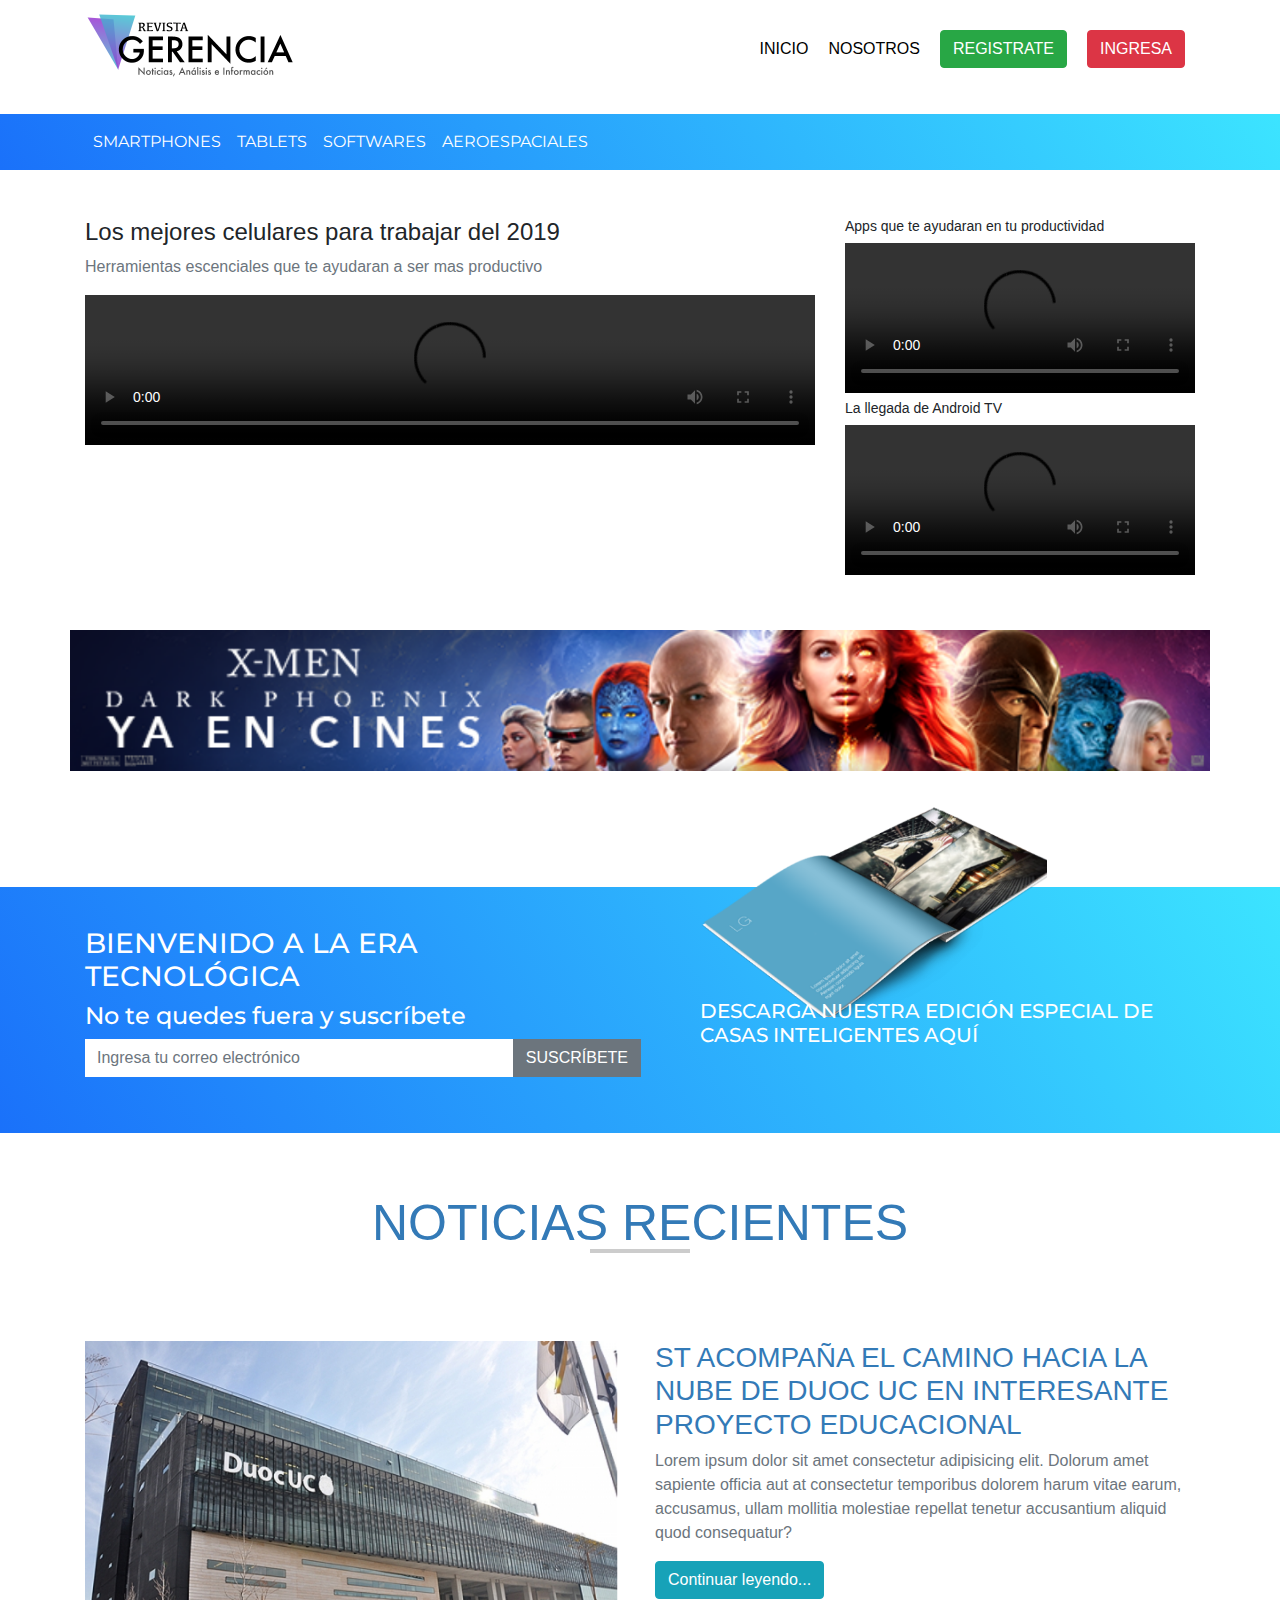
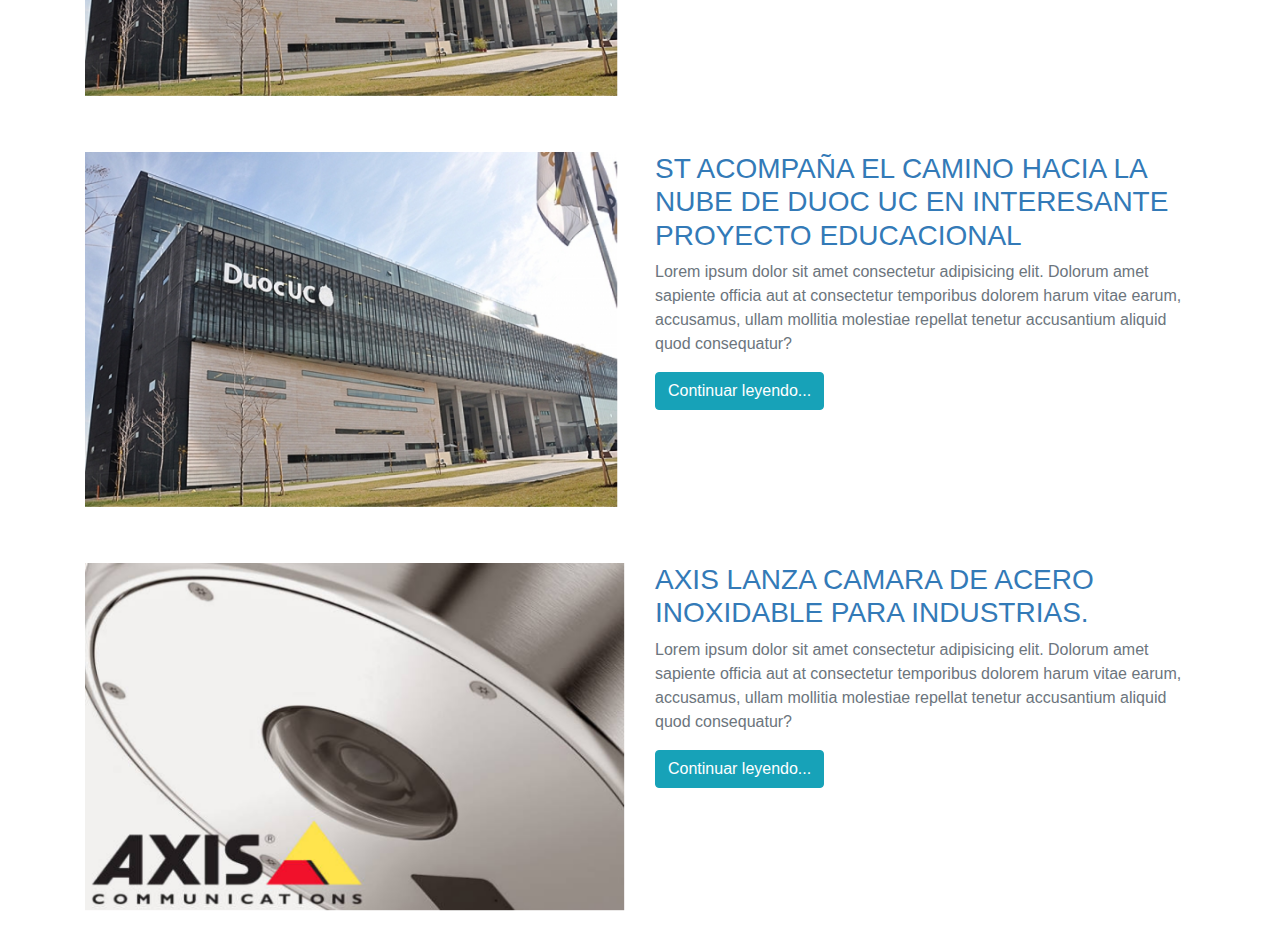
==== index.html @ 20f2fb22 "articulos añadidos" ====
<!DOCTYPE html>
<html lang="es">

<head>
    <meta charset="UTF-8">
    <meta name="viewport" content="width=device-width, initial-scale=1, shrink-to-fit=no">
    <link rel="stylesheet" href="https://stackpath.bootstrapcdn.com/bootstrap/4.4.1/css/bootstrap.min.css">
    <link rel="stylesheet" href="https://cdnjs.cloudflare.com/ajax/libs/font-awesome/4.7.0/css/font-awesome.min.css">
    <link rel="stylesheet" href="css/style.css">
    <meta http-equiv="X-UA-Compatible" content="ie=edge">
    <title>Revista Gerencia</title>
</head>

<body>

    <header>
        <!-- TOP MENU -->
        <div class="top-head">
            <div class="container">
                <div class="row">
                    <div class="col-md-6">
                        <div class="logo">
                            <img src="img/logo.png" alt="logo">
                        </div>
                    </div>
                    <div class="col-md-6">
                        <ul class="top-head-menu">
                            <li><a href="#">INICIO</a></li>
                            <li><a href="#">NOSOTROS</a></li>
                            <li><a href="#" class="btn btn-success text-white">REGISTRATE</a></li>
                            <li><a href="#" class="btn btn-danger text-white">INGRESA</a></li>
                        </ul>
                    </div>
                </div>
            </div>
        </div>
        <nav class="navbar navbar-expand-lg">
            <div class="container">
                <button class="navbar-toggler" type="button" data-toggle="collapse" data-target="#navbarNav"
                    aria-controls="navbarNav" aria-expanded="false" aria-label="Toggle navigation">
                    <i class="fa fa-bars"></i>
                </button>
                <div class="collapse navbar-collapse" id="navbarNav">
                    <ul class="navbar-nav">
                        <li class="nav-item active">
                            <a class="nav-link" href="#">SMARTPHONES <span class="sr-only">(current)</span></a>
                        </li>
                        <li class="nav-item">
                            <a class="nav-link" href="#">TABLETS</a>
                        </li>
                        <li class="nav-item">
                            <a class="nav-link" href="#">SOFTWARES</a>
                        </li>
                        <li class="nav-item">
                            <a class="nav-link" href="#">AEROESPACIALES</a>
                        </li>
                    </ul>
                </div>
            </div>
        </nav>
    </header>

    <main>
        <section class="videos">
            <!-- Videos -->
            <div class="container">
                <!-- contenedor-->
                <div class="row mt-5">
                    <!-- row -->
                    <div class="col-md-8">
                        <h4>Los mejores celulares para trabajar del 2019</h4>
                        <p>Herramientas escenciales que te ayudaran a ser mas productivo</p>
                        <div class="video-principal">
                            <video src="video/gama-media.mp4" controls></video>

                        </div>
                    </div>

                    <div class="col-md-4">
                        <div class="video1">
                            <h4>Apps que te ayudaran en tu productividad</h4>
                            <video src="video/mejores-app.mp4" controls></video>

                        </div>
                        <div class="video2">
                            <h4>La llegada de Android TV</h4>
                            <video src="video/androidtv.mp4" controls></video>

                        </div>
                    </div>

                    <div class="row mt-5">
                        <div class="col-md-12">
                            <div class="banner_01">
                                <figure>
                                    <img src="img/banner.png" alt="banner" class="img-fluid">
                                </figure>
                            </div>
                        </div>
                    </div>
                </div><!-- row -->
            </div><!-- contenedor-->
            <!-- Videos -->
        </section>

        <!-- newslatter-->
        <section class="newsletter">
            <div class="container">
                <div class="row no-gutters">
                    <div class="col-md-6">
                        <h3>BIENVENIDO A LA ERA TECNOLÓGICA </h3>
                        <h4>No te quedes fuera y suscríbete</h4>
                        <div class="input-group mb-3">

                            <input type="text" class="form-control" placeholder="Ingresa tu correo electrónico"
                                aria-label="" aria-describedby="basic-addon1">
                            <div class="input-group-prepend">
                                <button class="btn btn-secondary" type="button">SUSCRÍBETE</button>
                            </div>
                        </div>
                    </div>
                    <div class="col-md-6">
                        <div class="revista">
                            <figure>
                                <img src="img/revista.png" alt="descarga tu revista" class="img-fluid">
                            </figure>

                        </div>
                        <h4 class="descarga">DESCARGA NUESTRA EDICIÓN ESPECIAL DE CASAS INTELIGENTES AQUÍ</h4>

                    </div>
                </div>
            </div>
        </section>
        <!-- newslatter-->

        <!-- NOTICIAS RECIENTES -->
        <section class="noticias-recientes">
            <h2 class="text-center">NOTICIAS RECIENTES</h2>
            <!--ARTICULO 1-->
            <article class="articulos">
                <div class="container">
                    <div class="row">
                        <div class="col-md-6">
                            <figure>
                                <img src="img/duoc.png" alt="duoc uc" class="img-fluid">
                            </figure>
                        </div>
                        <div class="col-md-6">
                            <h3 class="titulo-post"><a href="#">ST ACOMPAÑA EL CAMINO HACIA LA NUBE DE DUOC UC EN
                                    INTERESANTE PROYECTO
                                    EDUCACIONAL</a></h3>
                            <p>Lorem ipsum dolor sit amet consectetur adipisicing elit. Dolorum amet sapiente officia
                                aut at consectetur temporibus dolorem harum vitae earum, accusamus,
                                ullam mollitia molestiae repellat tenetur accusantium aliquid quod consequatur?</p>
                            <p><a href="#" class="btn btn-info">Continuar leyendo...</a></p>
                        </div>
                    </div>
                </div>
            </article>
            <!-- FIN ARTICULO 1-->

            <!--ARTICULO 2-->
            <article class="articulos">
                <div class="container">
                    <div class="row">
                        <div class="col-md-6">
                            <figure>
                                <img src="img/duoc.png" alt="duoc uc" class="img-fluid">
                            </figure>
                        </div>
                        <div class="col-md-6">
                            <h3 class="titulo-post"><a href="#">ST ACOMPAÑA EL CAMINO HACIA LA NUBE DE DUOC UC EN
                                    INTERESANTE PROYECTO
                                    EDUCACIONAL</a></h3>
                            <p>Lorem ipsum dolor sit amet consectetur adipisicing elit. Dolorum amet sapiente officia
                                aut at consectetur temporibus dolorem harum vitae earum, accusamus,
                                ullam mollitia molestiae repellat tenetur accusantium aliquid quod consequatur?</p>
                            <p><a href="#" class="btn btn-info">Continuar leyendo...</a></p>
                        </div>
                    </div>
                </div>
            </article>
            <!-- FIN ARTICULO 2-->


            <!--ARTICULO 3-->
            <article class="articulos">
                <div class="container">
                    <div class="row">
                        <div class="col-md-6">
                            <figure>
                                <img src="img/axis.png" alt="axis" class="img-fluid">
                            </figure>
                        </div>
                        <div class="col-md-6">
                            <h3 class="titulo-post"><a href="#">AXIS LANZA CAMARA DE ACERO INOXIDABLE PARA INDUSTRIAS.</a></h3>
                            <p>Lorem ipsum dolor sit amet consectetur adipisicing elit. Dolorum amet sapiente officia
                                aut at consectetur temporibus dolorem harum vitae earum, accusamus,
                                ullam mollitia molestiae repellat tenetur accusantium aliquid quod consequatur?</p>
                            <p><a href="#" class="btn btn-info">Continuar leyendo...</a></p>
                        </div>
                    </div>
                </div>
            </article>
            <!-- FIN ARTICULO 3-->

        </section>
    </main>

    <!-- Optional JavaScript -->
    <!-- jQuery first, then Popper.js, then Bootstrap JS -->
    <script src="https://code.jquery.com/jquery-3.4.1.slim.min.js"
        integrity="sha384-J6qa4849blE2+poT4WnyKhv5vZF5SrPo0iEjwBvKU7imGFAV0wwj1yYfoRSJoZ+n" crossorigin="anonymous">
    </script>
    <script src="https://cdn.jsdelivr.net/npm/popper.js@1.16.0/dist/umd/popper.min.js"
        integrity="sha384-Q6E9RHvbIyZFJoft+2mJbHaEWldlvI9IOYy5n3zV9zzTtmI3UksdQRVvoxMfooAo" crossorigin="anonymous">
    </script>
    <script src="https://stackpath.bootstrapcdn.com/bootstrap/4.4.1/js/bootstrap.min.js"
        integrity="sha384-wfSDF2E50Y2D1uUdj0O3uMBJnjuUD4Ih7YwaYd1iqfktj0Uod8GCExl3Og8ifwB6" crossorigin="anonymous">
    </script>
</body>

</html>
---- css/style.css ----
/* GOOGLE FONTS MONSE */
@import url("https://fonts.googleapis.com/css?family=Montserrat&display=swap");
html {
  padding: 0;
  margin: 0;
  -webkit-box-sizing: border-box;
          box-sizing: border-box; }

input.form-control {
  border: 0px;
  border-radius: 0px; }

p {
  color: #6c757d; }

/* NAVBAR BOOTSTRAP */
.logo {
  padding-top: 10px; }

.navbar {
  background: #1a71fa;
  background: linear-gradient(58deg, #1a71fa 0%, #3ce4ff 100%); }

nav ul li a {
  color: #fff;
  padding-left: 10px;
  font-family: "Montserrat", sans-serif; }

/* TOP HEAD MENU */
.top-head-menu {
  display: -webkit-box;
  display: -ms-flexbox;
  display: flex;
  -webkit-box-align: center;
      -ms-flex-align: center;
          align-items: center;
  -webkit-box-pack: end;
      -ms-flex-pack: end;
          justify-content: flex-end;
  list-style: none; }

.top-head-menu li {
  padding: 30px 10px; }
  .top-head-menu li a {
    text-decoration: none;
    color: #000; }

/* VIDEO CSS */
video {
  width: 100%;
  height: 100%; }

.video1 h4,
.video2 h4 {
  font-size: 14px; }

.newsletter {
  margin-top: 100px;
  width: 100%;
  padding: 40px 0px;
  background: #1a71fa;
  background: linear-gradient(58deg, #1a71fa 0%, #3ce4ff 100%); }
  .newsletter h3,
  .newsletter h4 {
    color: #fff;
    font-family: "Montserrat", sans-serif; }

.revista {
  font-family: "Montserrat", sans-serif; }

.revista img {
  width: 70%; }

.revista {
  position: absolute;
  top: 0;
  top: -130px;
  left: 60px; }

h4.descarga {
  z-index: 9999;
  position: relative;
  padding: 72px 0px 0px 60px;
  font-size: 20px; }

.noticias-recientes h2 {
  color: #337ab7;
  font-size: 50px;
  display: -webkit-box;
  display: -ms-flexbox;
  display: flex;
  -webkit-box-pack: center;
      -ms-flex-pack: center;
          justify-content: center;
  -webkit-box-align: end;
      -ms-flex-align: end;
          align-items: flex-end;
  padding: 60px 0px; }
.noticias-recientes h2:before {
  position: absolute;
  content: "";
  width: 100px;
  height: 4px;
  background: #ccc;
  margin-top: 20px; }

.articulos {
  padding: 20px 0px; }

.titulo-post a {
  color: #337ab7; }

/*# sourceMappingURL=style.css.map */
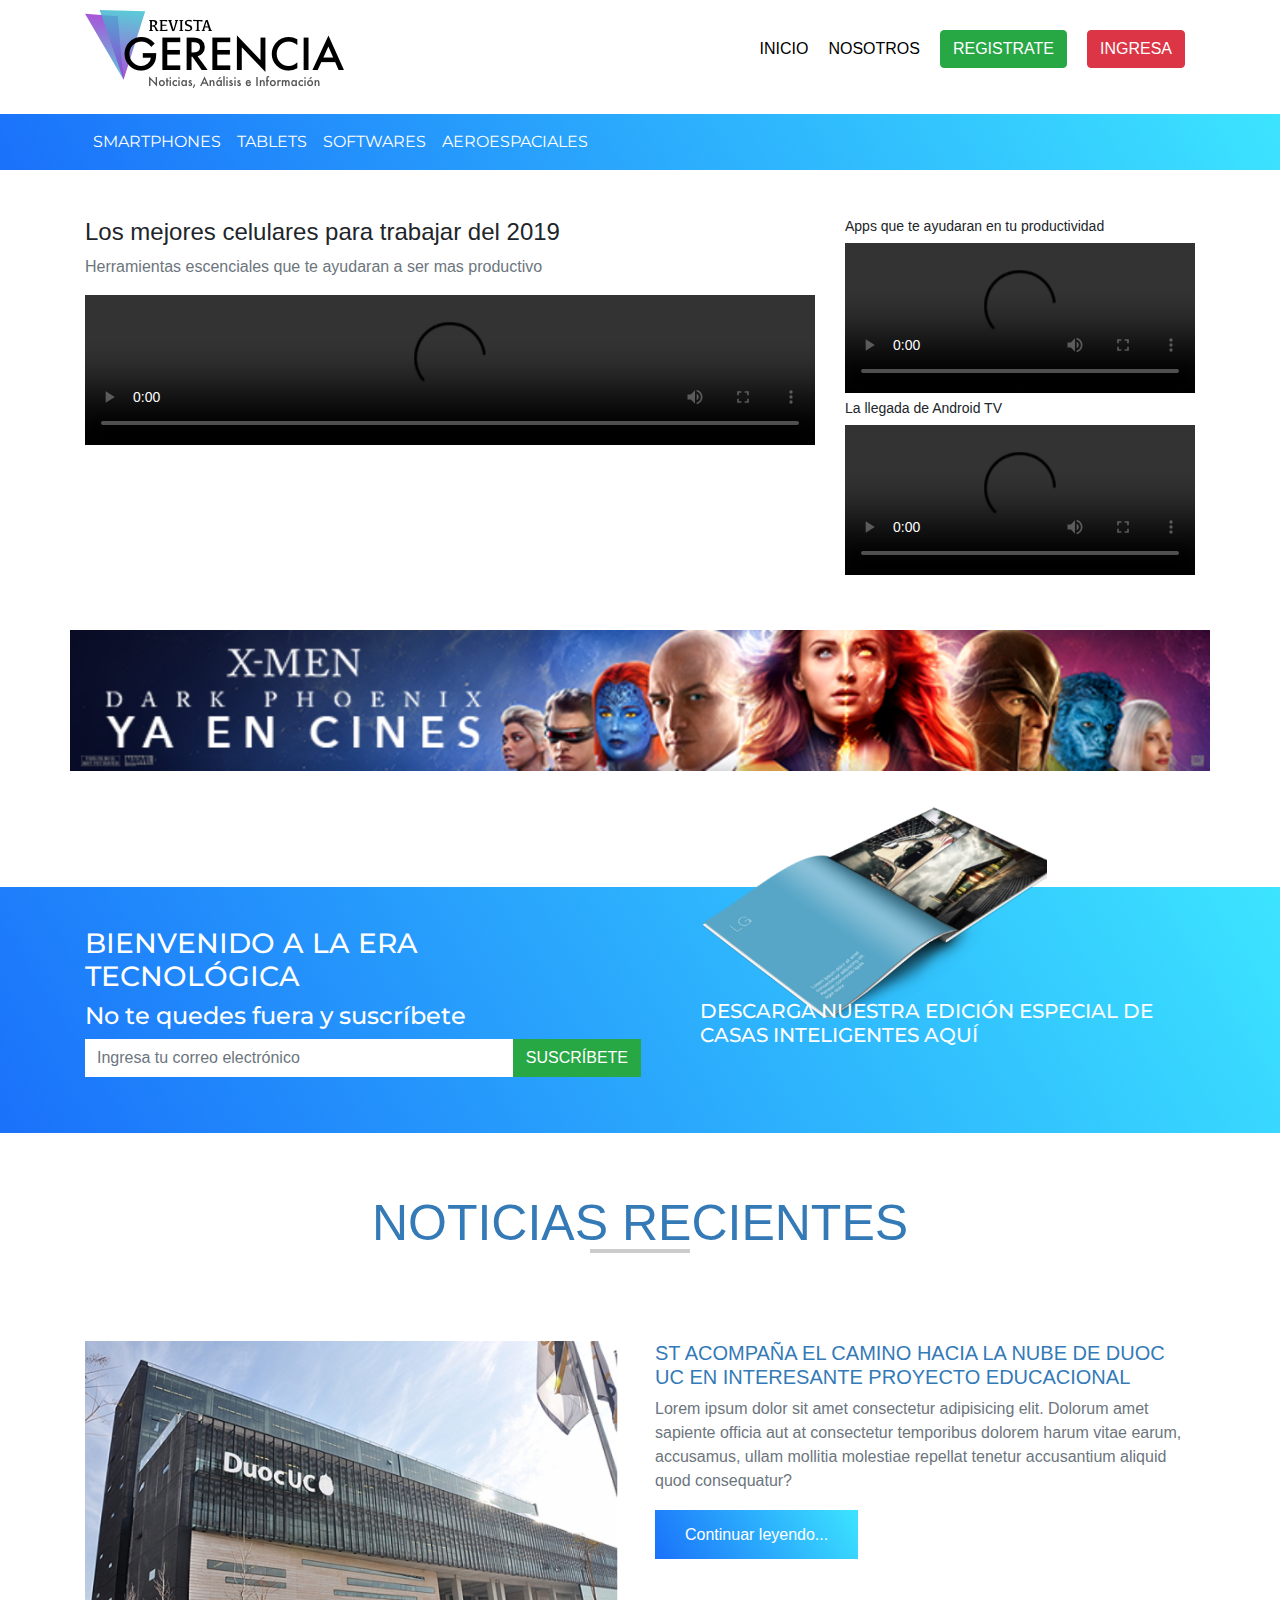
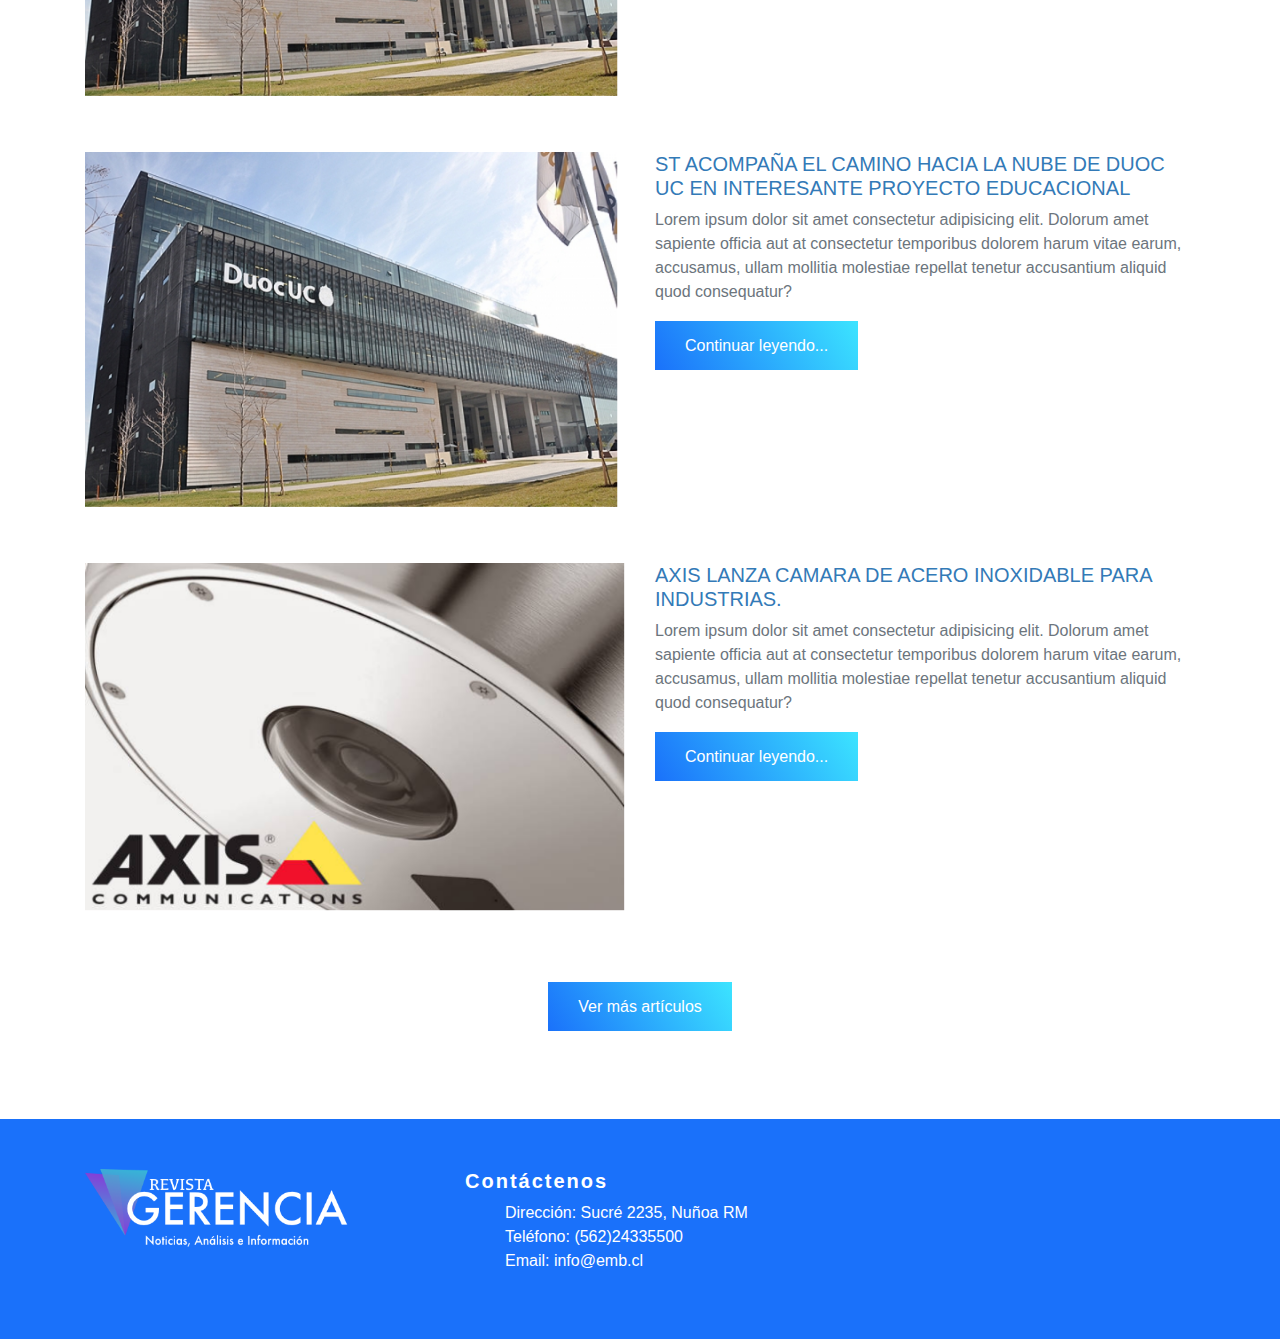
==== commit 165e2786: "ingreso footer" ====
--- a/index.html
+++ b/index.html
@@ -115,7 +115,7 @@
                             <input type="text" class="form-control" placeholder="Ingresa tu correo electrónico"
                                 aria-label="" aria-describedby="basic-addon1">
                             <div class="input-group-prepend">
-                                <button class="btn btn-secondary" type="button">SUSCRÍBETE</button>
+                                <button class="btn btn-success" type="button">SUSCRÍBETE</button>
                             </div>
                         </div>
                     </div>
@@ -153,7 +153,9 @@
                             <p>Lorem ipsum dolor sit amet consectetur adipisicing elit. Dolorum amet sapiente officia
                                 aut at consectetur temporibus dolorem harum vitae earum, accusamus,
                                 ullam mollitia molestiae repellat tenetur accusantium aliquid quod consequatur?</p>
-                            <p><a href="#" class="btn btn-info">Continuar leyendo...</a></p>
+                            <div class="link">
+                                <a href="#" class="btn-read">Continuar leyendo...</a>
+                            </div>
                         </div>
                     </div>
                 </div>
@@ -176,7 +178,9 @@
                             <p>Lorem ipsum dolor sit amet consectetur adipisicing elit. Dolorum amet sapiente officia
                                 aut at consectetur temporibus dolorem harum vitae earum, accusamus,
                                 ullam mollitia molestiae repellat tenetur accusantium aliquid quod consequatur?</p>
-                            <p><a href="#" class="btn btn-info">Continuar leyendo...</a></p>
+                            <div class="link">
+                                <a href="#" class="btn-read">Continuar leyendo...</a>
+                            </div>
                         </div>
                     </div>
                 </div>
@@ -194,19 +198,48 @@
                             </figure>
                         </div>
                         <div class="col-md-6">
-                            <h3 class="titulo-post"><a href="#">AXIS LANZA CAMARA DE ACERO INOXIDABLE PARA INDUSTRIAS.</a></h3>
+                            <h3 class="titulo-post"><a href="#">AXIS LANZA CAMARA DE ACERO INOXIDABLE PARA
+                                    INDUSTRIAS.</a></h3>
                             <p>Lorem ipsum dolor sit amet consectetur adipisicing elit. Dolorum amet sapiente officia
                                 aut at consectetur temporibus dolorem harum vitae earum, accusamus,
                                 ullam mollitia molestiae repellat tenetur accusantium aliquid quod consequatur?</p>
-                            <p><a href="#" class="btn btn-info">Continuar leyendo...</a></p>
+                            <div class="link">
+                                <a href="#" class="btn-read">Continuar leyendo...</a>
+                            </div>
                         </div>
                     </div>
                 </div>
             </article>
             <!-- FIN ARTICULO 3-->
+            <div class="ver-mas text-center my-5">
+                <a href="#" class="btn-read">Ver más artículos</a>
+            </div>
 
         </section>
     </main>
+
+    <footer class="footer">
+        <div class="container">
+            <div class="row">
+                <div class="col-xs-12 col-md-4">
+                    <figure>
+                        <img src="img/Logo-Footer.png" alt="logo en footer" class="img-fluid w-75">
+                    </figure>
+                </div>
+                <div class="col-xs-12 col-md-4">
+                    <h5>Contáctenos</h5>
+                    <ul class="links-footer">
+                      <li><a href="#">Dirección: Sucré 2235, Nuñoa RM </a></li>
+                      <li><a href="#">Teléfono: (562)24335500</a></li>
+                      <li><a href="#">Email: info@emb.cl</a></li>
+                    </ul>
+                </div>
+                <div class="col-xs-12 col-md-4">
+
+                </div>
+            </div>
+        </div>
+    </footer>
 
     <!-- Optional JavaScript -->
     <!-- jQuery first, then Popper.js, then Bootstrap JS -->
--- a/css/style.css
+++ b/css/style.css
@@ -106,8 +106,37 @@
 
 .articulos {
   padding: 20px 0px; }
+  .articulos h3 {
+    font-size: 20px; }
 
 .titulo-post a {
   color: #337ab7; }
 
+.footer {
+  background: #1a71fa;
+  margin-top: 100px;
+  padding: 50px 0px; }
+  .footer h5 {
+    font-size: 20px;
+    color: #fff;
+    font-weight: 700;
+    letter-spacing: 2px; }
+
+.btn-read {
+  padding: 16px 30px;
+  background: #1a71fa;
+  background: linear-gradient(58deg, #1a71fa 0%, #3ce4ff 100%);
+  color: white;
+  margin-top: 50px; }
+  .btn-read:hover {
+    color: #fff; }
+
+.link {
+  margin-top: 30px; }
+
+.links-footer {
+  list-style: none; }
+  .links-footer a {
+    color: #fff; }
+
 /*# sourceMappingURL=style.css.map */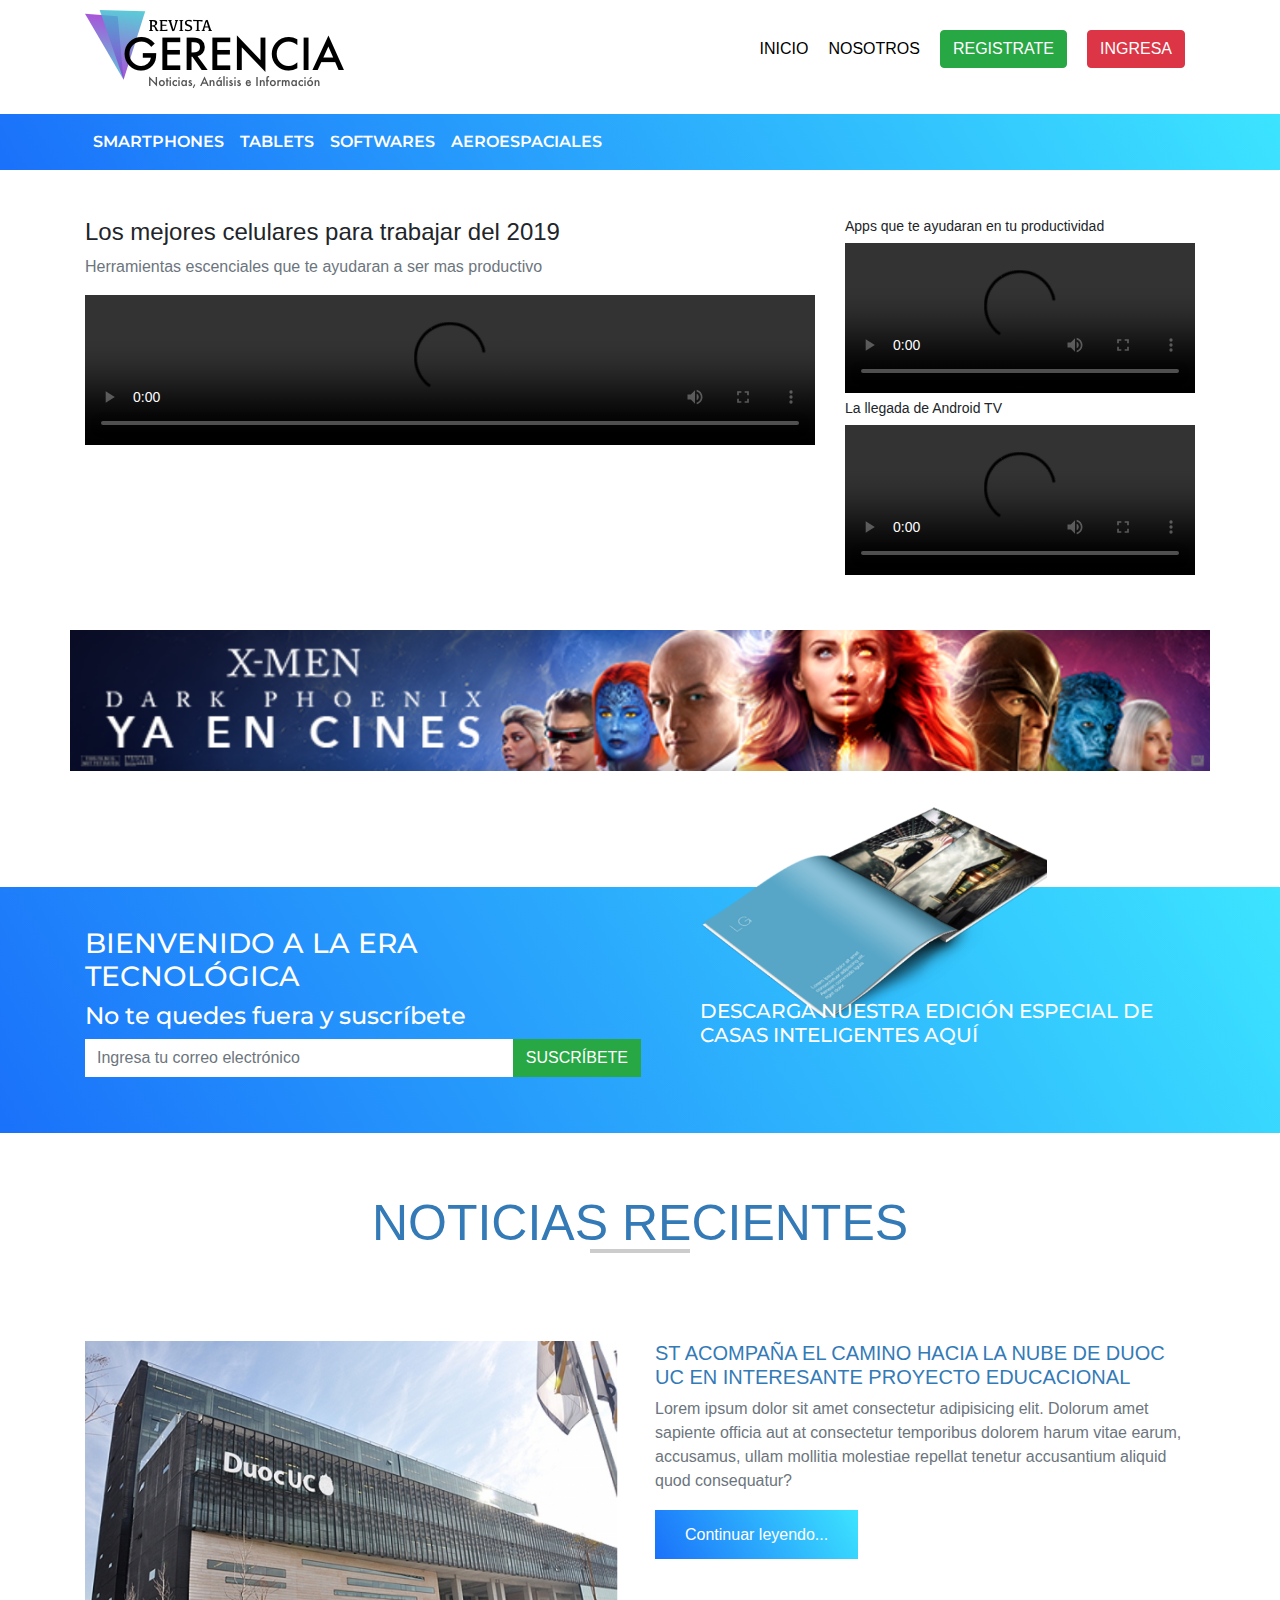
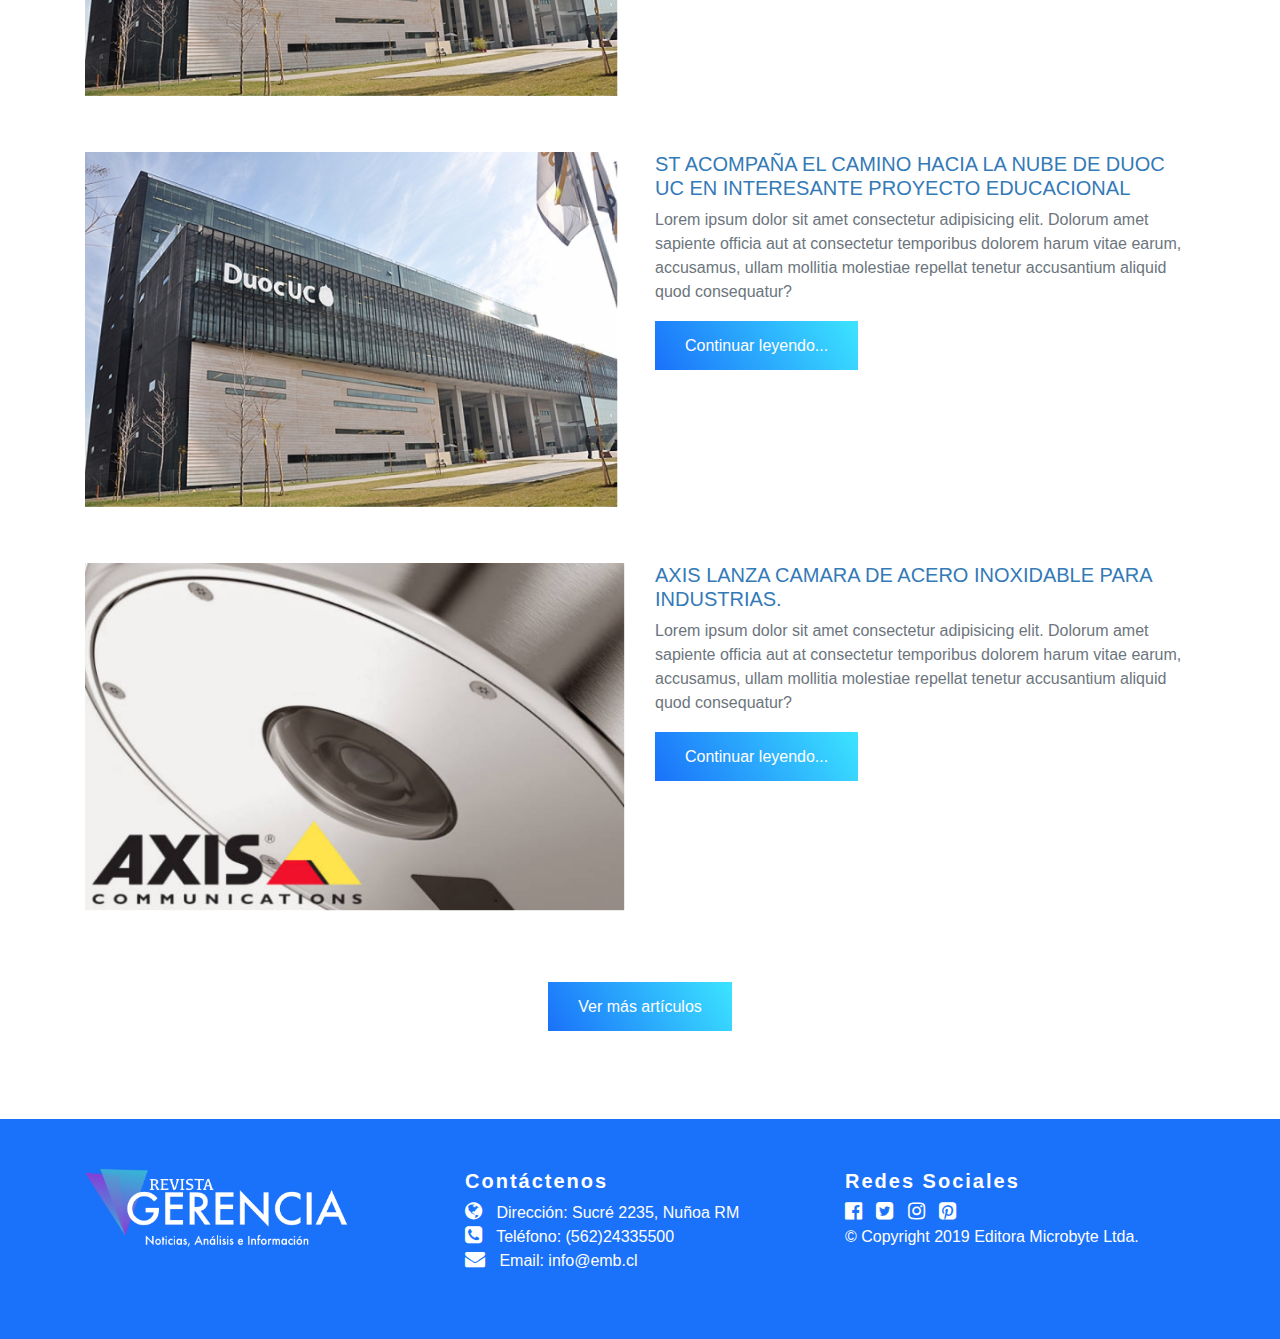
==== commit 601802bd: "index al 90%" ====
--- a/index.html
+++ b/index.html
@@ -218,6 +218,7 @@
         </section>
     </main>
 
+    <!-- FOOTER-->
     <footer class="footer">
         <div class="container">
             <div class="row">
@@ -229,13 +230,25 @@
                 <div class="col-xs-12 col-md-4">
                     <h5>Contáctenos</h5>
                     <ul class="links-footer">
-                      <li><a href="#">Dirección: Sucré 2235, Nuñoa RM </a></li>
-                      <li><a href="#">Teléfono: (562)24335500</a></li>
-                      <li><a href="#">Email: info@emb.cl</a></li>
+                        <li><a href="#"><i class="fa fa-globe" aria-hidden="true"></i> Dirección: Sucré 2235, Nuñoa RM
+                            </a></li>
+                        <li><a href="#"><i class="fa fa-phone-square" aria-hidden="true"></i> Teléfono:
+                                (562)24335500</a></li>
+                        <li><a href="#"><i class="fa fa-envelope" aria-hidden="true"></i> Email: info@emb.cl</a></li>
                     </ul>
                 </div>
-                <div class="col-xs-12 col-md-4">
-
+                <div class="col-xs-12 col-md-4 d-flex justify-content-start flex-column">
+                    <h5>Redes Sociales</h5>
+                    <!--REDES SOCIALES-->
+                    <div class="redes-sociales">
+                        <i class="fa fa-facebook-official" aria-hidden="true"></i>
+                        <i class="fa fa-twitter-square" aria-hidden="true"></i>
+                        <i class="fa fa-instagram" aria-hidden="true"></i>
+                        <i class="fa fa-pinterest-square" aria-hidden="true"></i>
+                    </div>
+                    <div class="copyright">
+                        <p class="text-white">© Copyright 2019 Editora Microbyte Ltda.</p>
+                    </div>
                 </div>
             </div>
         </div>
--- a/css/style.css
+++ b/css/style.css
@@ -22,9 +22,12 @@
   background: linear-gradient(58deg, #1a71fa 0%, #3ce4ff 100%); }
 
 nav ul li a {
+  font-weight: 600;
   color: #fff;
   padding-left: 10px;
   font-family: "Montserrat", sans-serif; }
+  nav ul li a:hover {
+    color: #f2ff00; }
 
 /* TOP HEAD MENU */
 .top-head-menu {
@@ -135,8 +138,14 @@
   margin-top: 30px; }
 
 .links-footer {
+  padding: 0;
   list-style: none; }
   .links-footer a {
     color: #fff; }
 
+.fa {
+  color: #fff;
+  font-size: 20px;
+  padding-right: 10px; }
+
 /*# sourceMappingURL=style.css.map */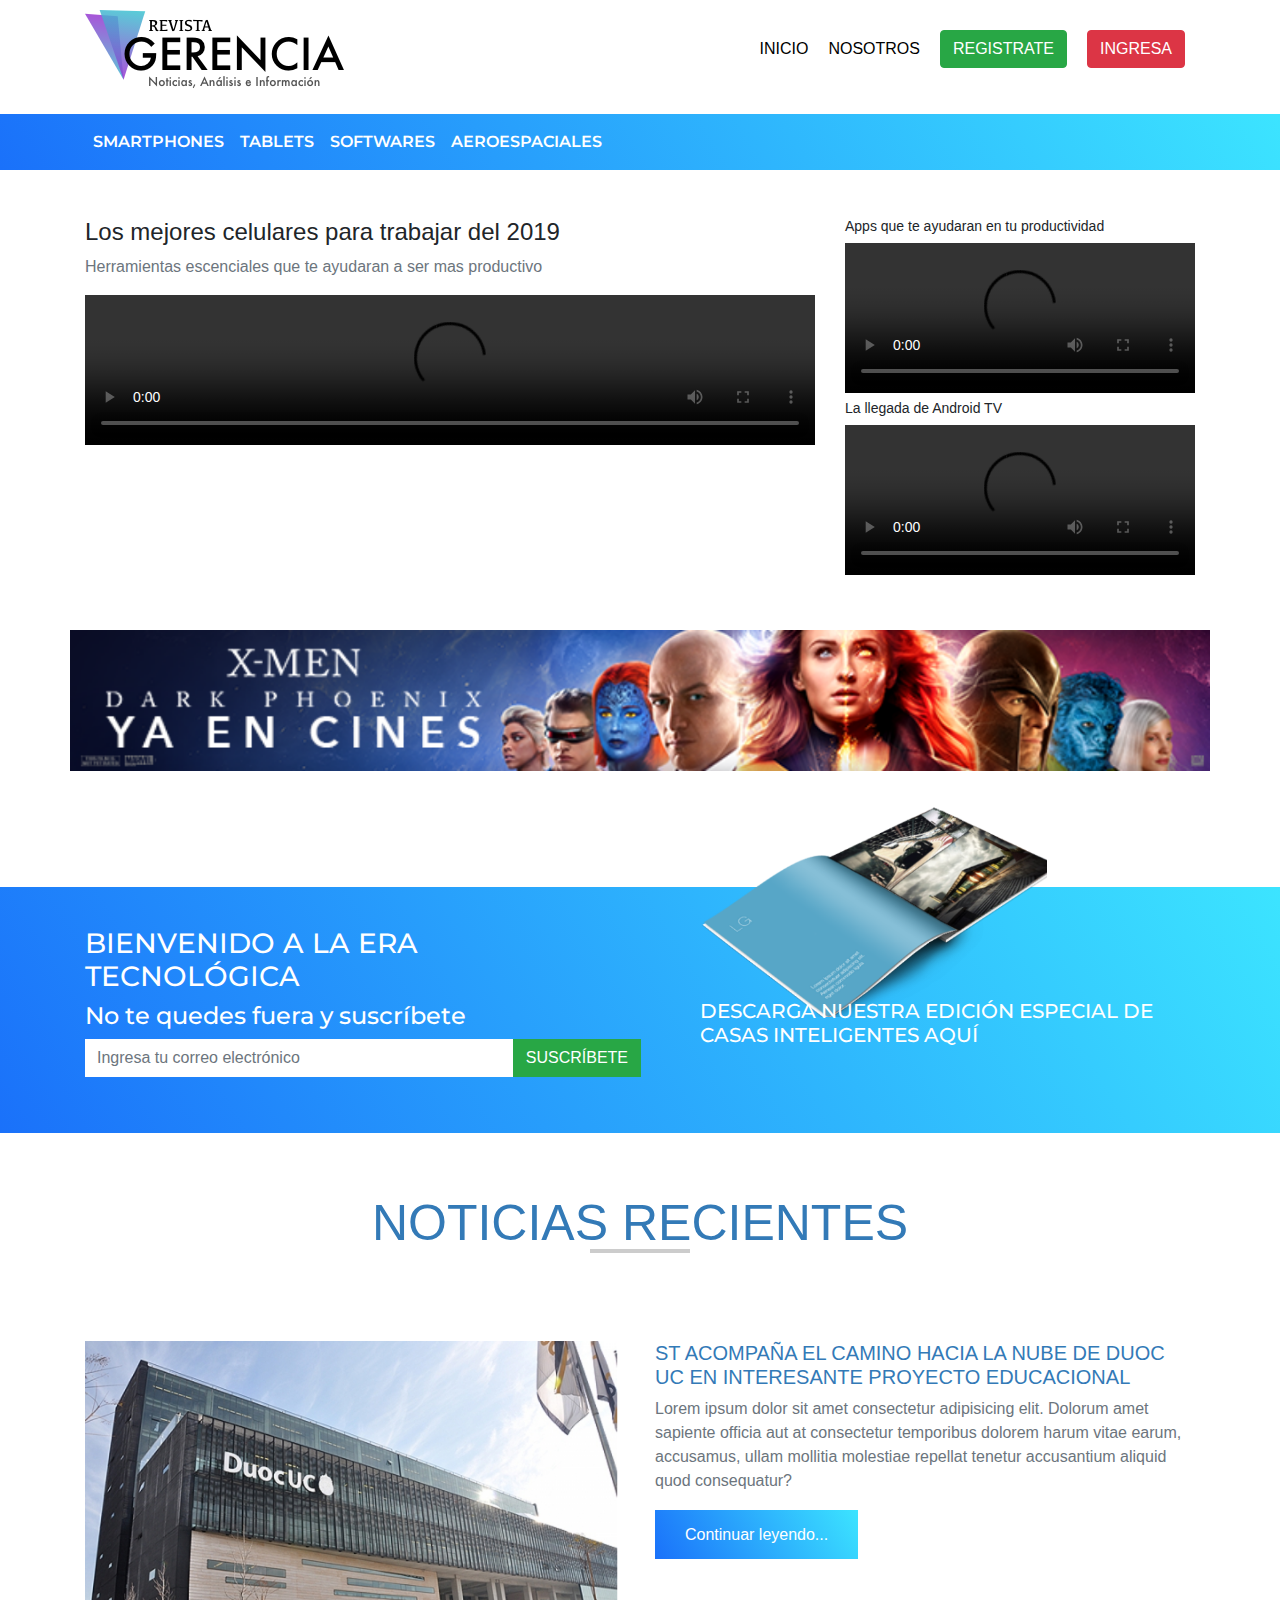
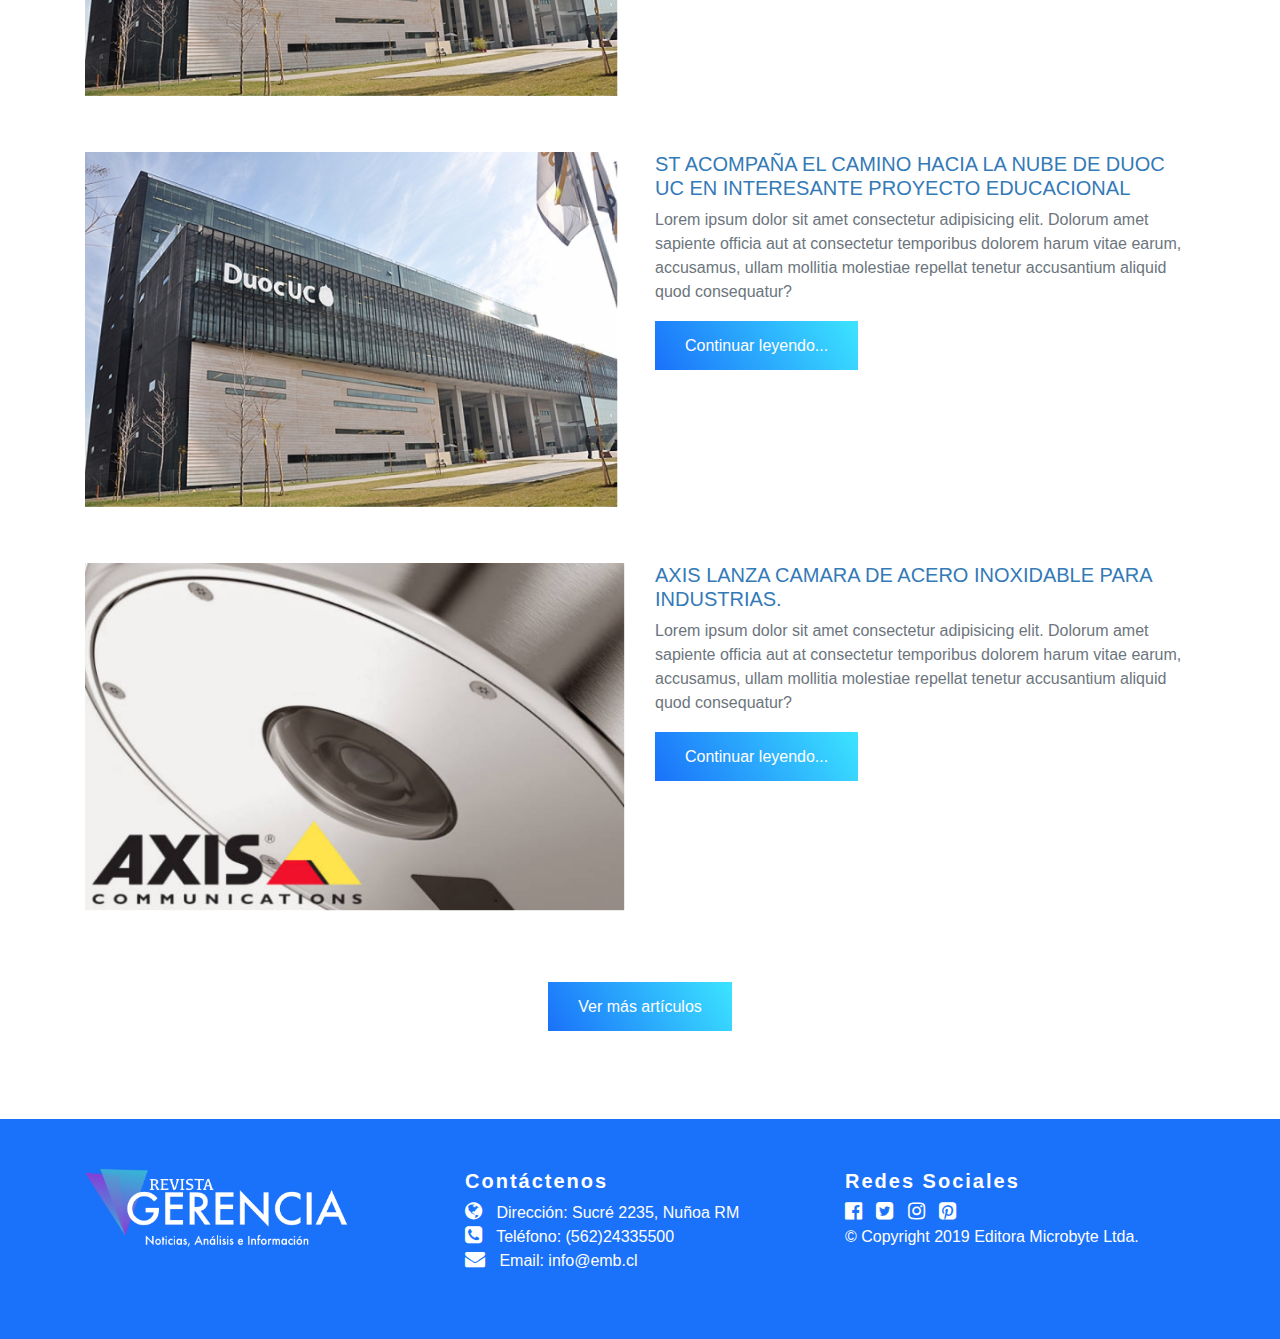
==== commit 258c0bc6: "Cierre de index" ====
--- a/index.html
+++ b/index.html
@@ -253,6 +253,7 @@
             </div>
         </div>
     </footer>
+    <!-- CIRRE DEL FOOTER-->
 
     <!-- Optional JavaScript -->
     <!-- jQuery first, then Popper.js, then Bootstrap JS -->
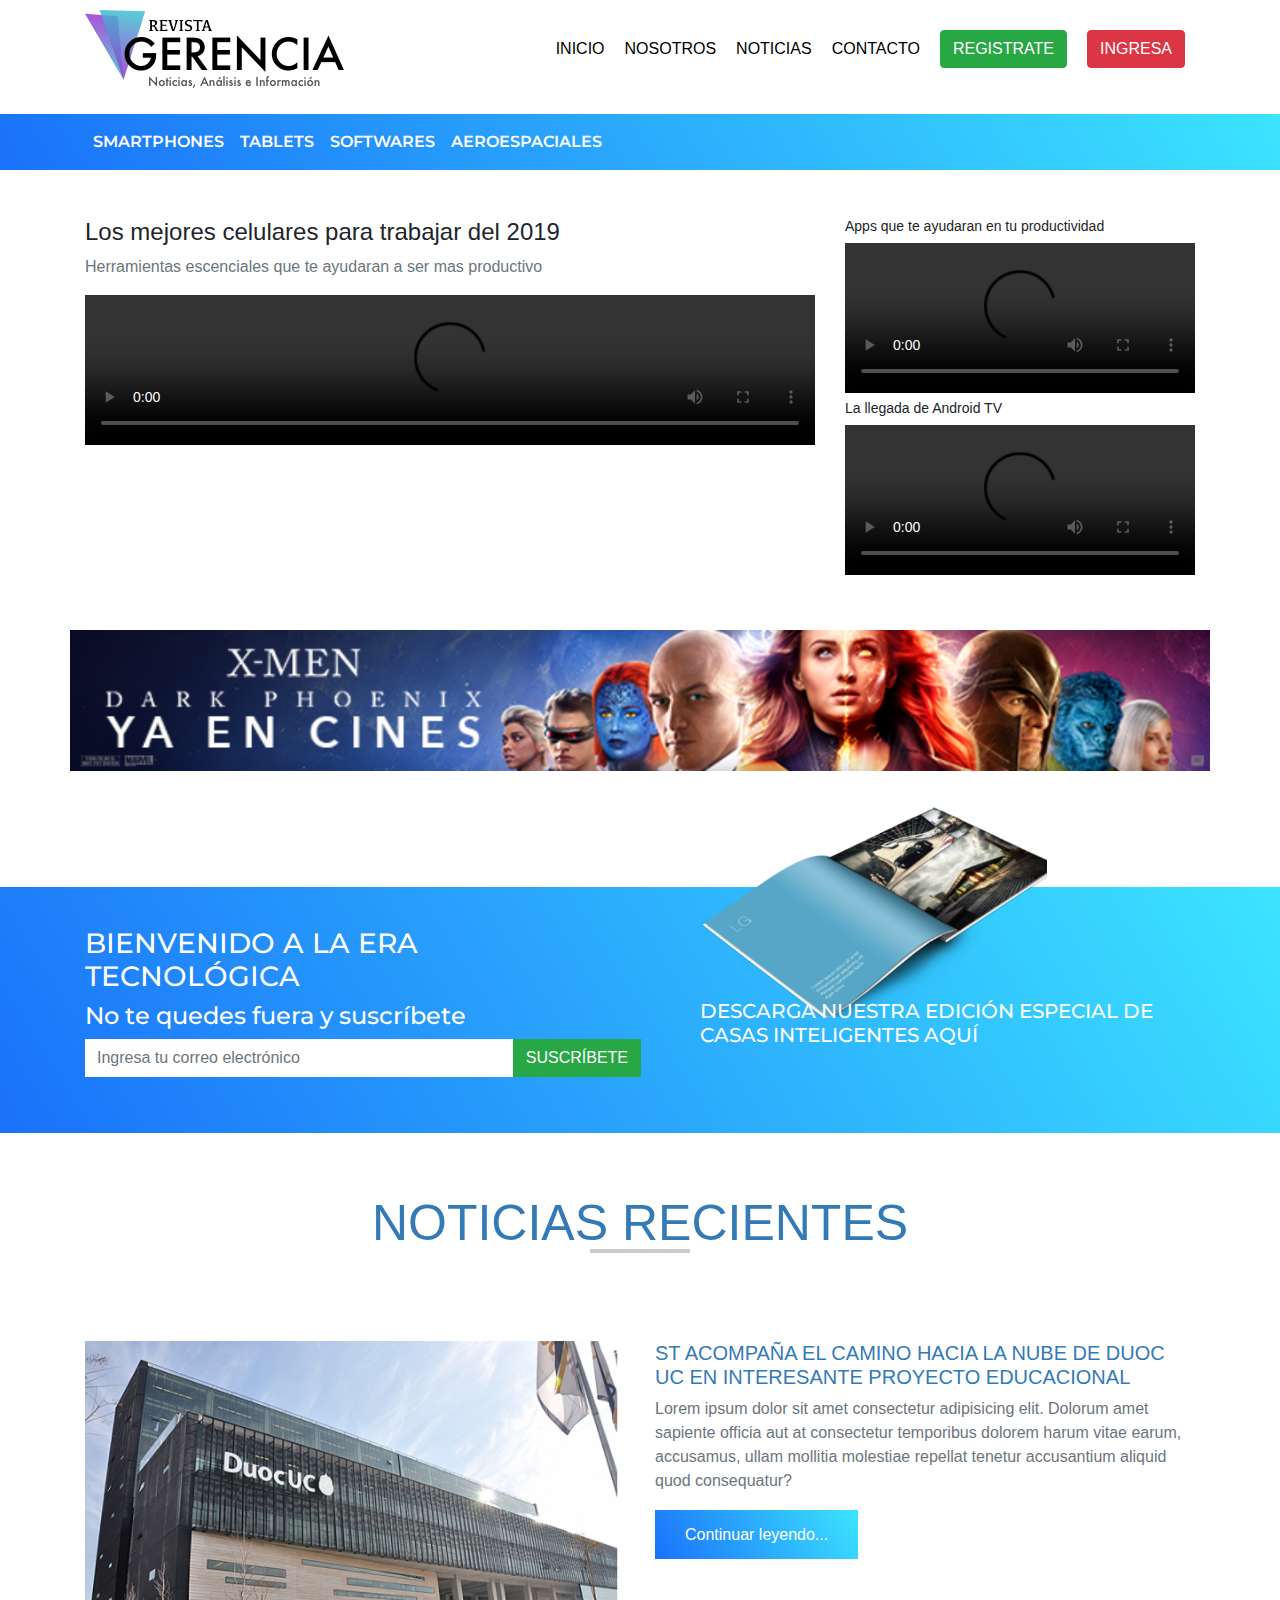
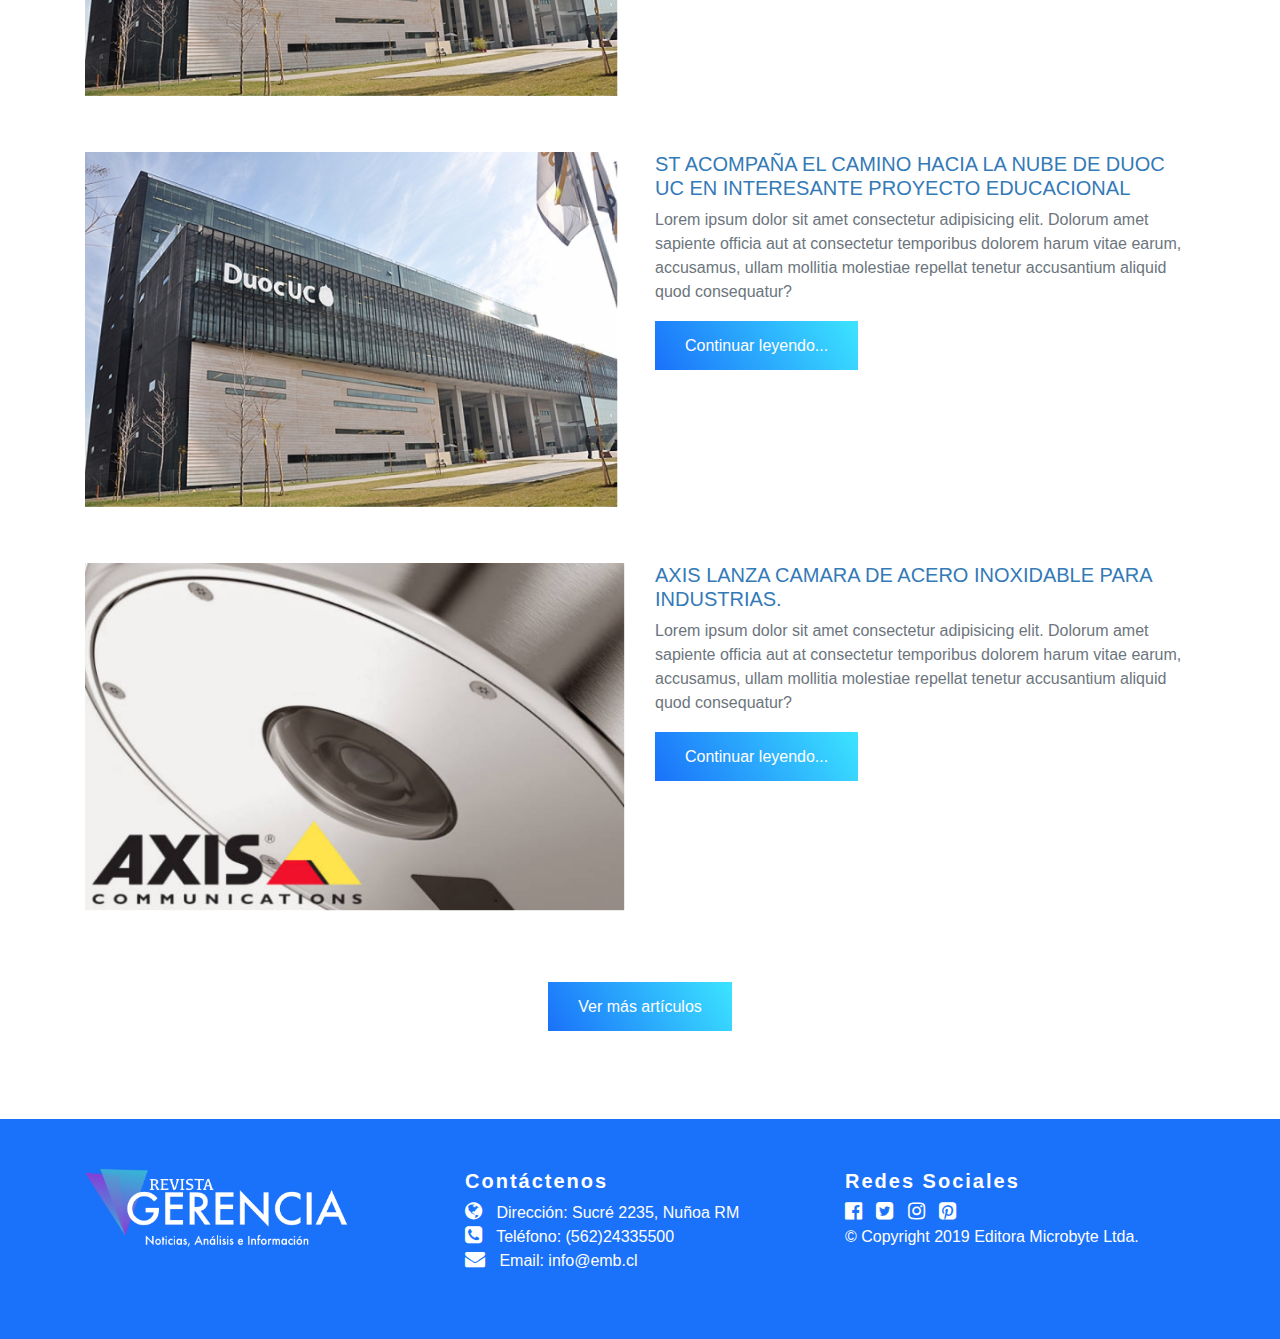
==== commit e373fdcb: "añadido seccion noticias" ====
--- a/index.html
+++ b/index.html
@@ -25,8 +25,10 @@
                     </div>
                     <div class="col-md-6">
                         <ul class="top-head-menu">
-                            <li><a href="#">INICIO</a></li>
+                            <li><a href="index.html">INICIO</a></li>
                             <li><a href="#">NOSOTROS</a></li>
+                            <li><a href="noticias.html">NOTICIAS</a></li>
+                            <li><a href="#">CONTACTO</a></li>
                             <li><a href="#" class="btn btn-success text-white">REGISTRATE</a></li>
                             <li><a href="#" class="btn btn-danger text-white">INGRESA</a></li>
                         </ul>
--- a/css/style.css
+++ b/css/style.css
@@ -148,4 +148,18 @@
   font-size: 20px;
   padding-right: 10px; }
 
+/* TARGETAS */
+.card {
+  width: 18rem;
+  margin: 60px 20px 20px 0px; }
+
+.btn-primary {
+  border-radius: 0px; }
+
+.card-img-top {
+  width: 100%;
+  height: 13vw;
+  -o-object-fit: cover;
+     object-fit: cover; }
+
 /*# sourceMappingURL=style.css.map */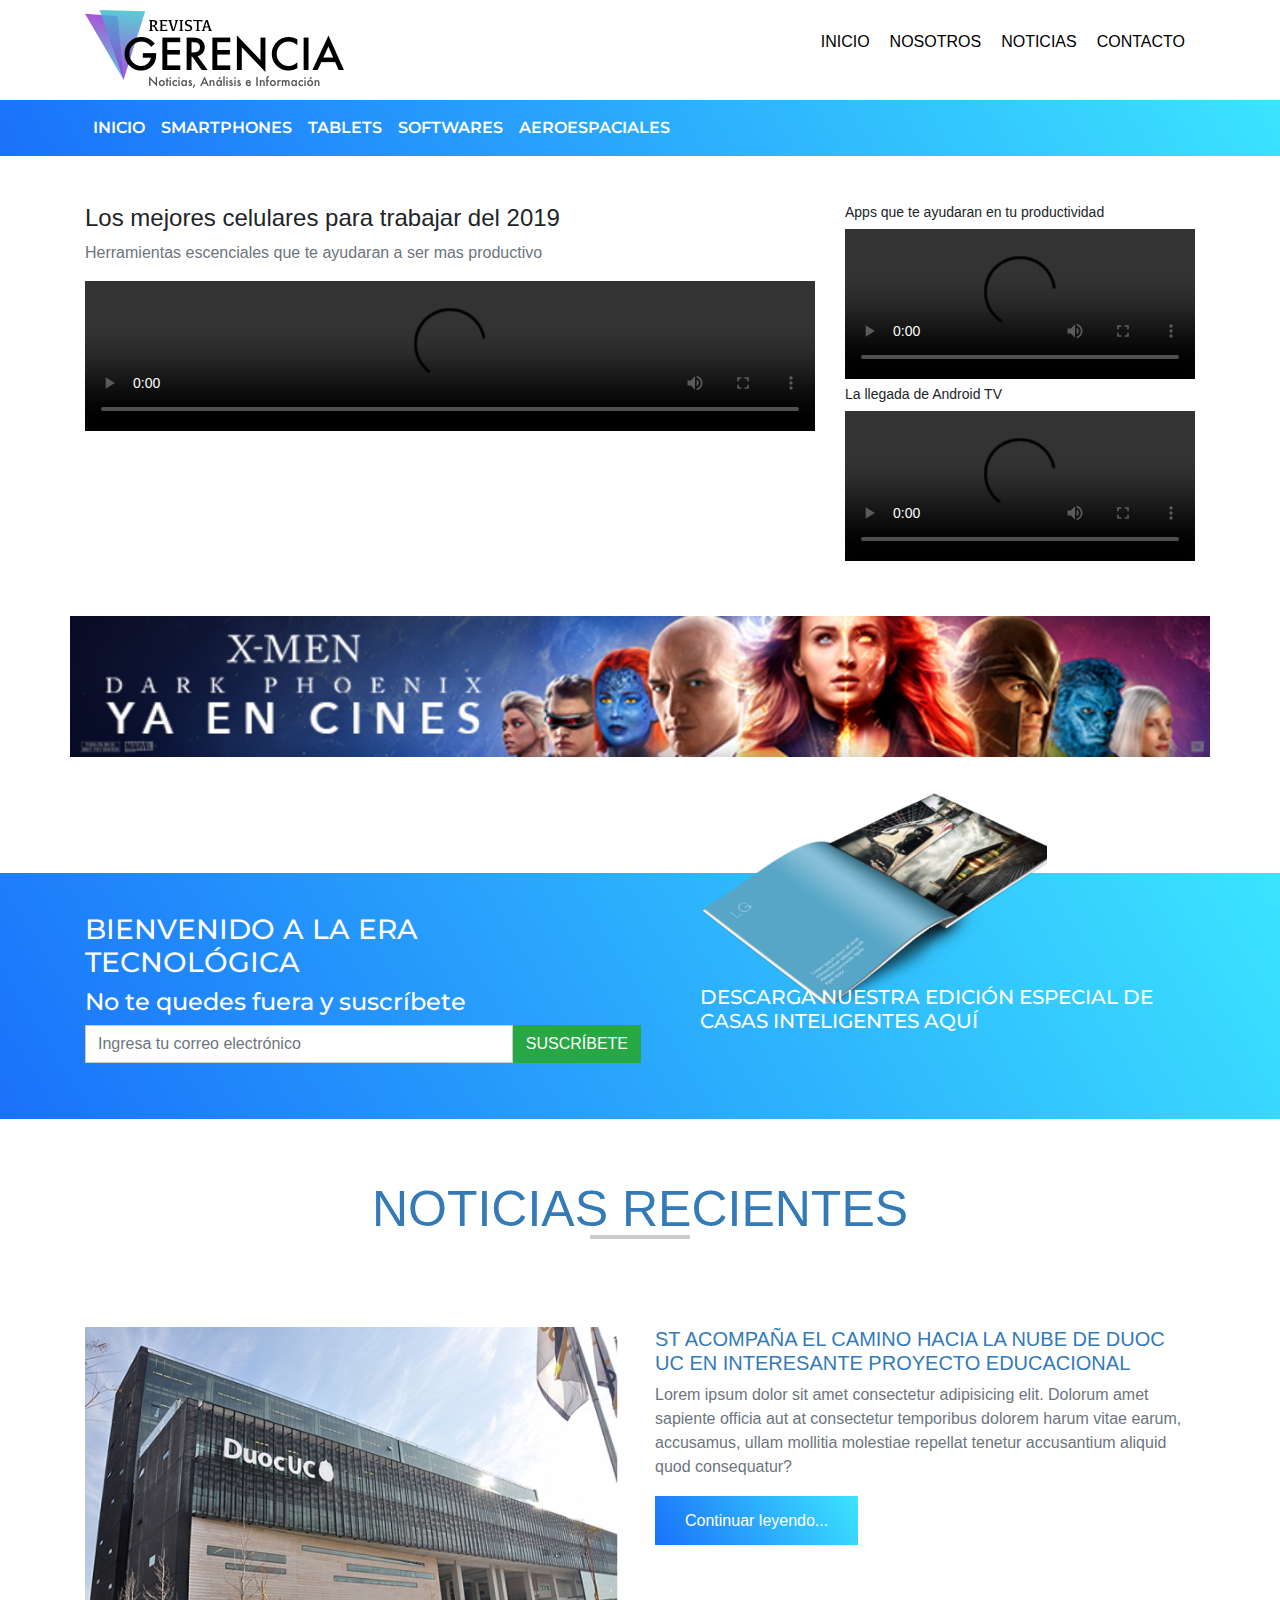
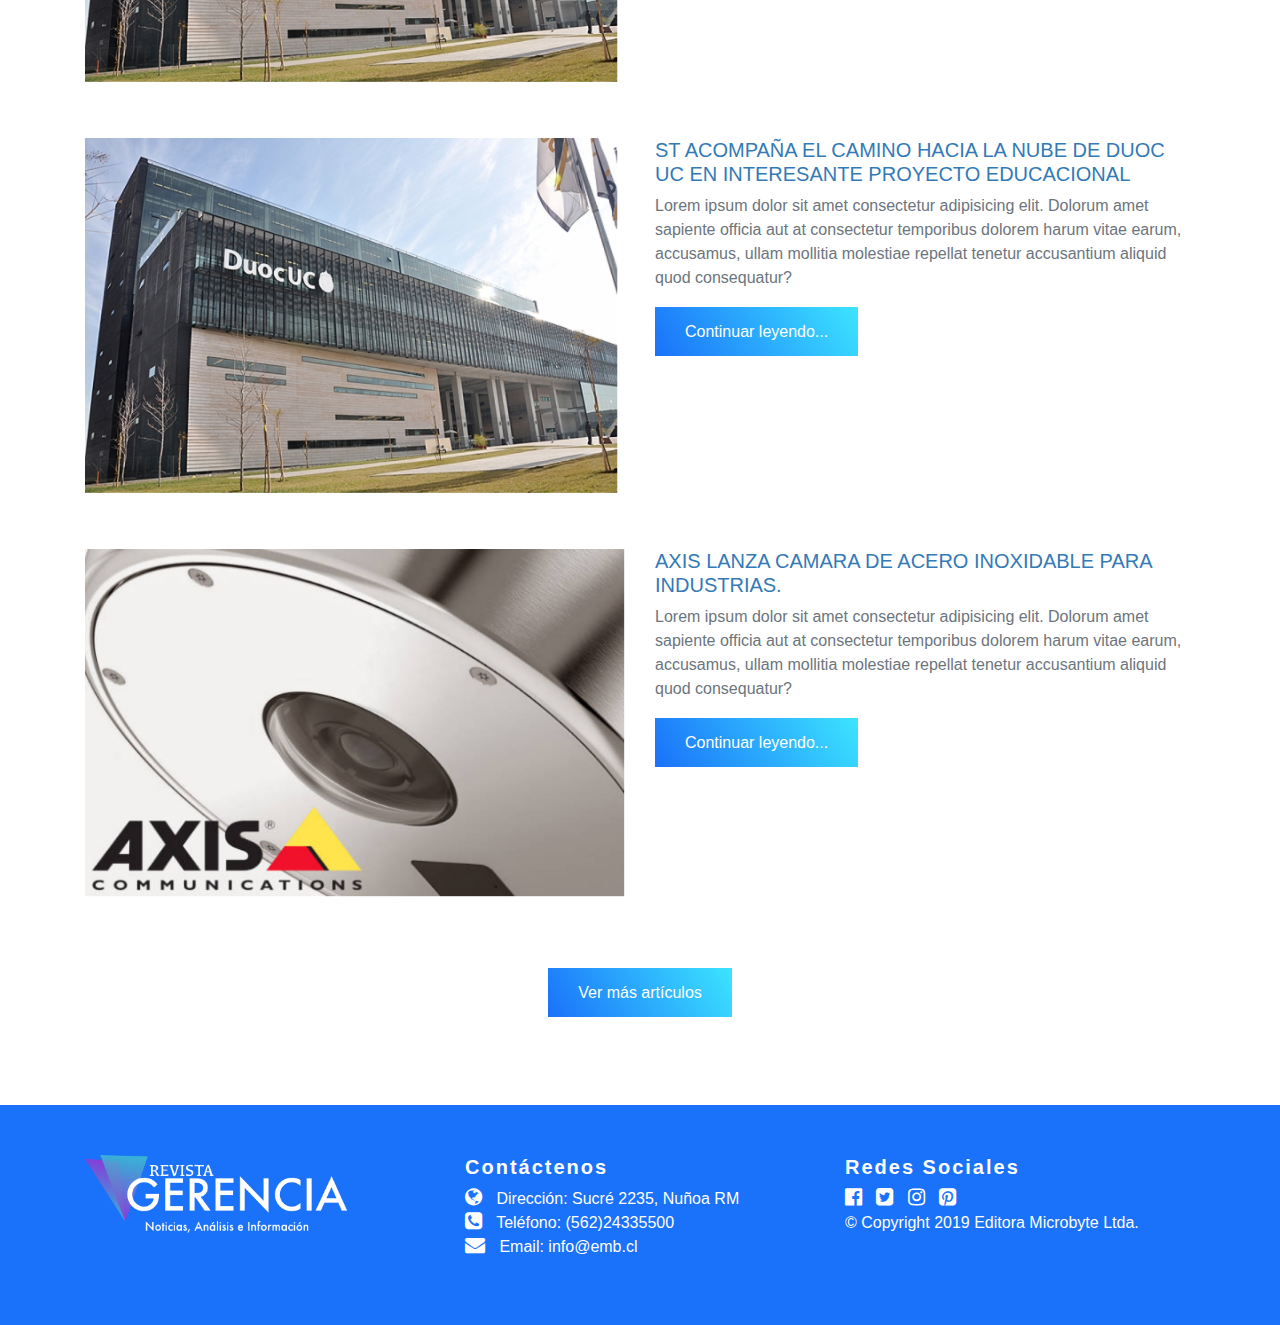
==== commit b0fbf6ea: "actualizacion" ====
--- a/index.html
+++ b/index.html
@@ -18,24 +18,23 @@
         <div class="top-head">
             <div class="container">
                 <div class="row">
-                    <div class="col-md-6">
+                    <div class="col-md-6 col-sm-12 col-xs-12">
                         <div class="logo">
-                            <img src="img/logo.png" alt="logo">
-                        </div>
-                    </div>
-                    <div class="col-md-6">
+                            <a href="index.html"><img src="img/logo.png" alt="logo"></a>
+                        </div>
+                    </div>
+                    <div class="col-md-6 col-sm-12 col-xs-12">
                         <ul class="top-head-menu">
                             <li><a href="index.html">INICIO</a></li>
                             <li><a href="#">NOSOTROS</a></li>
                             <li><a href="noticias.html">NOTICIAS</a></li>
                             <li><a href="#">CONTACTO</a></li>
-                            <li><a href="#" class="btn btn-success text-white">REGISTRATE</a></li>
-                            <li><a href="#" class="btn btn-danger text-white">INGRESA</a></li>
                         </ul>
                     </div>
                 </div>
             </div>
         </div>
+        <!-- TOP MENU -->
         <nav class="navbar navbar-expand-lg">
             <div class="container">
                 <button class="navbar-toggler" type="button" data-toggle="collapse" data-target="#navbarNav"
@@ -45,7 +44,10 @@
                 <div class="collapse navbar-collapse" id="navbarNav">
                     <ul class="navbar-nav">
                         <li class="nav-item active">
-                            <a class="nav-link" href="#">SMARTPHONES <span class="sr-only">(current)</span></a>
+                            <a class="nav-link" href="index.html">INICIO <span class="sr-only">(current)</span></a>
+                        </li>
+                        <li class="nav-item">
+                            <a class="nav-link" href="#">SMARTPHONES </a>
                         </li>
                         <li class="nav-item">
                             <a class="nav-link" href="#">TABLETS</a>
@@ -55,6 +57,16 @@
                         </li>
                         <li class="nav-item">
                             <a class="nav-link" href="#">AEROESPACIALES</a>
+                        </li>
+
+                        <li class="nav-item">
+                            <a class="nav-link d-md-none" href="#">NOSOTROS</a>
+                        </li>
+                        <li class="nav-item">
+                            <a class="nav-link d-md-none" href="noticias.html">NOTICIAS</a>
+                        </li>
+                        <li class="nav-item">
+                            <a class="nav-link d-md-none" href="#">CONTACTO</a>
                         </li>
                     </ul>
                 </div>
--- a/css/style.css
+++ b/css/style.css
@@ -5,6 +5,10 @@
   margin: 0;
   -webkit-box-sizing: border-box;
           box-sizing: border-box; }
+
+.no-gutters {
+  padding: 0 !important;
+  margin: 0 !important; }
 
 input.form-control {
   border: 0px;
@@ -149,12 +153,12 @@
   padding-right: 10px; }
 
 /* TARGETAS */
-.card {
-  width: 18rem;
-  margin: 60px 20px 20px 0px; }
-
 .btn-primary {
   border-radius: 0px; }
+
+h5.card-title a {
+  font-size: 18px;
+  color: #000; }
 
 .card-img-top {
   width: 100%;
@@ -162,4 +166,75 @@
   -o-object-fit: cover;
      object-fit: cover; }
 
+input.form-control {
+  border: 1px solid #ccc; }
+
+.sidebar-articulos,
+.sidebar-categorias {
+  background: #f9f9f9;
+  padding: 20px; }
+
+.paginador {
+  display: -webkit-box;
+  display: -ms-flexbox;
+  display: flex;
+  -webkit-box-pack: end;
+      -ms-flex-pack: end;
+          justify-content: flex-end;
+  margin-top: 30px; }
+
+.links-categoria {
+  color: #000; }
+  .links-categoria a {
+    color: #000; }
+  .links-categoria:visited {
+    color: #000; }
+
+.card-body {
+  min-height: 110px;
+  display: -webkit-box;
+  display: -ms-flexbox;
+  display: flex;
+  -webkit-box-pack: center;
+      -ms-flex-pack: center;
+          justify-content: center;
+  -webkit-box-align: center;
+      -ms-flex-align: center;
+          align-items: center;
+  text-align: center;
+  padding: 0px 20px; }
+
+.media-body a {
+  color: #353535; }
+  .media-body a:hover {
+    color: #000; }
+
+/* MEDIA QUERIES */
+@media (max-width: 992px) {
+  ul.top-head-menu {
+    display: none; }
+
+  .logo {
+    text-align: center;
+    padding: 30px 0px; }
+
+  img.card-img-top {
+    height: 250px;
+    -o-object-fit: cover;
+       object-fit: cover; }
+
+  .top-head-menu {
+    display: -webkit-box;
+    display: -ms-flexbox;
+    display: flex;
+    -webkit-box-align: center;
+        -ms-flex-align: center;
+            align-items: center;
+    -webkit-box-pack: end;
+        -ms-flex-pack: end;
+            justify-content: flex-end;
+    list-style: none; }
+    .top-head-menu .top-head-menu li {
+      padding: 5px 10px; } }
+
 /*# sourceMappingURL=style.css.map */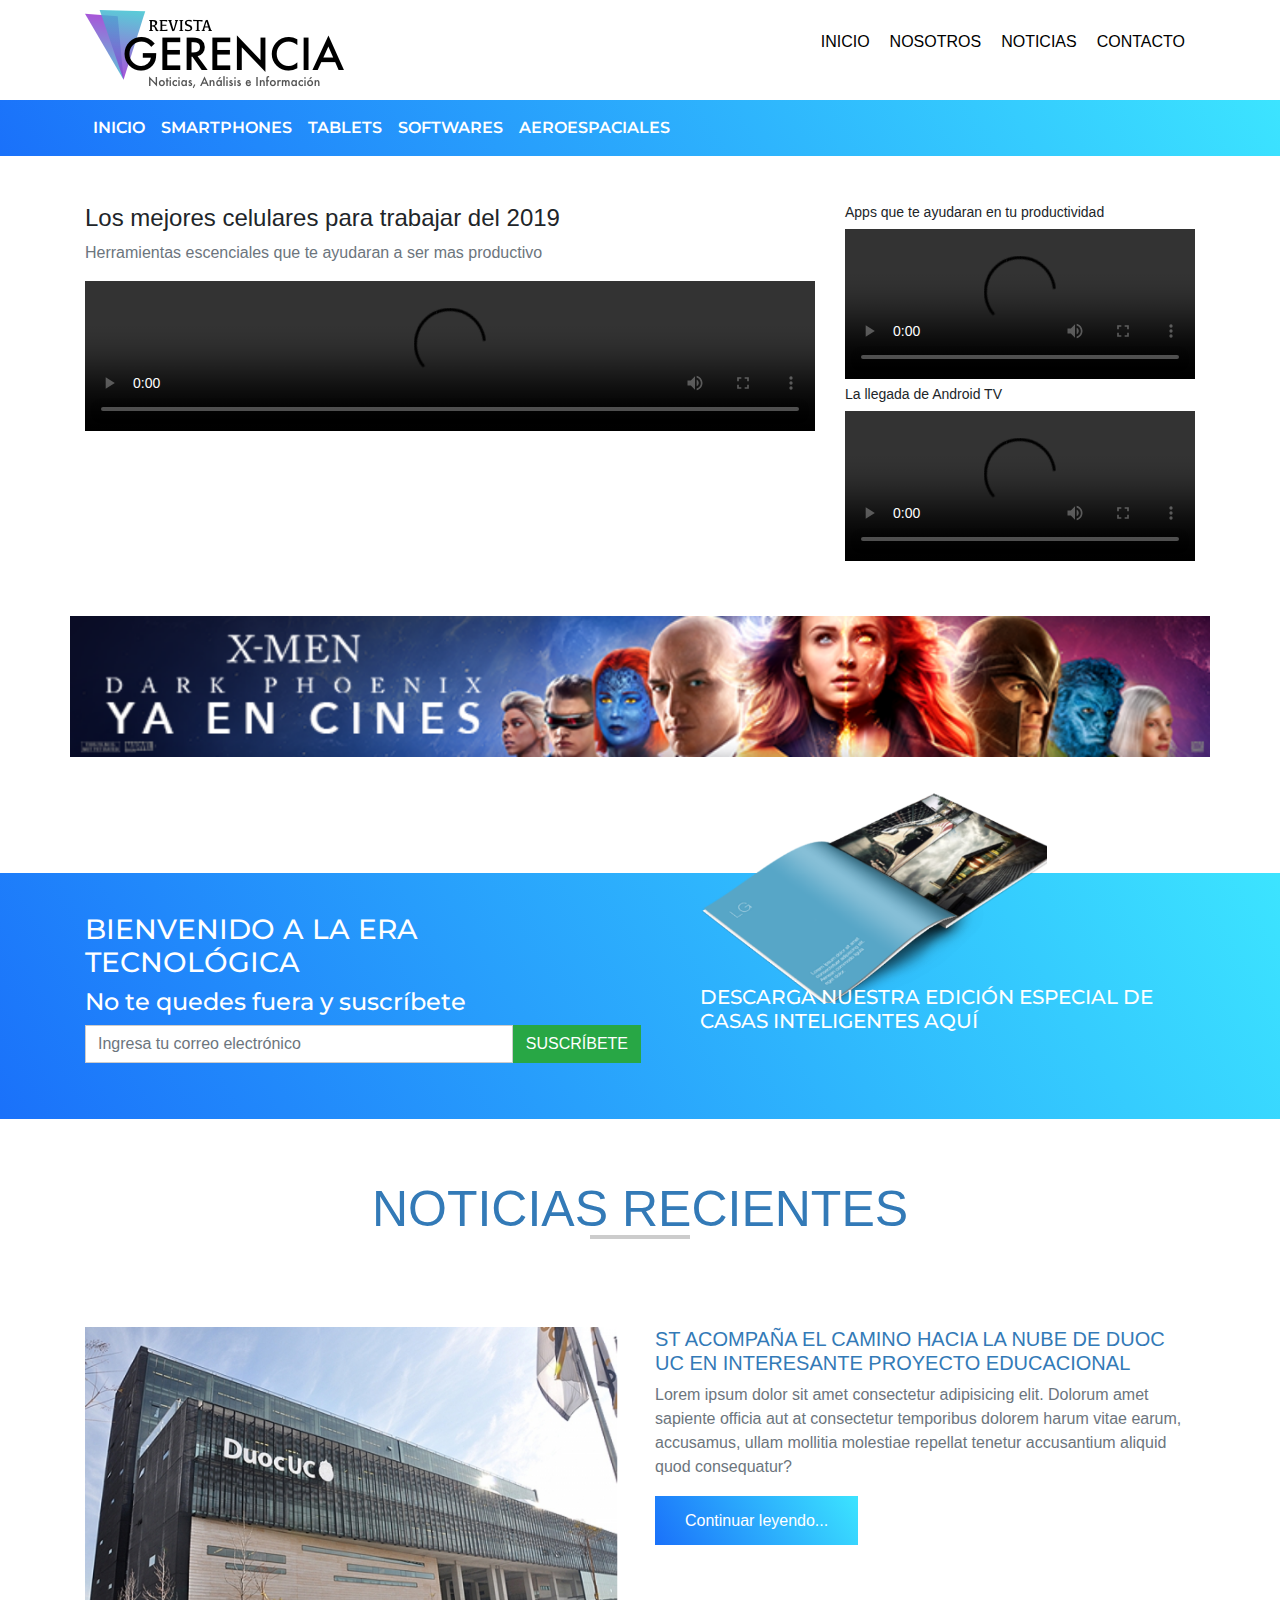
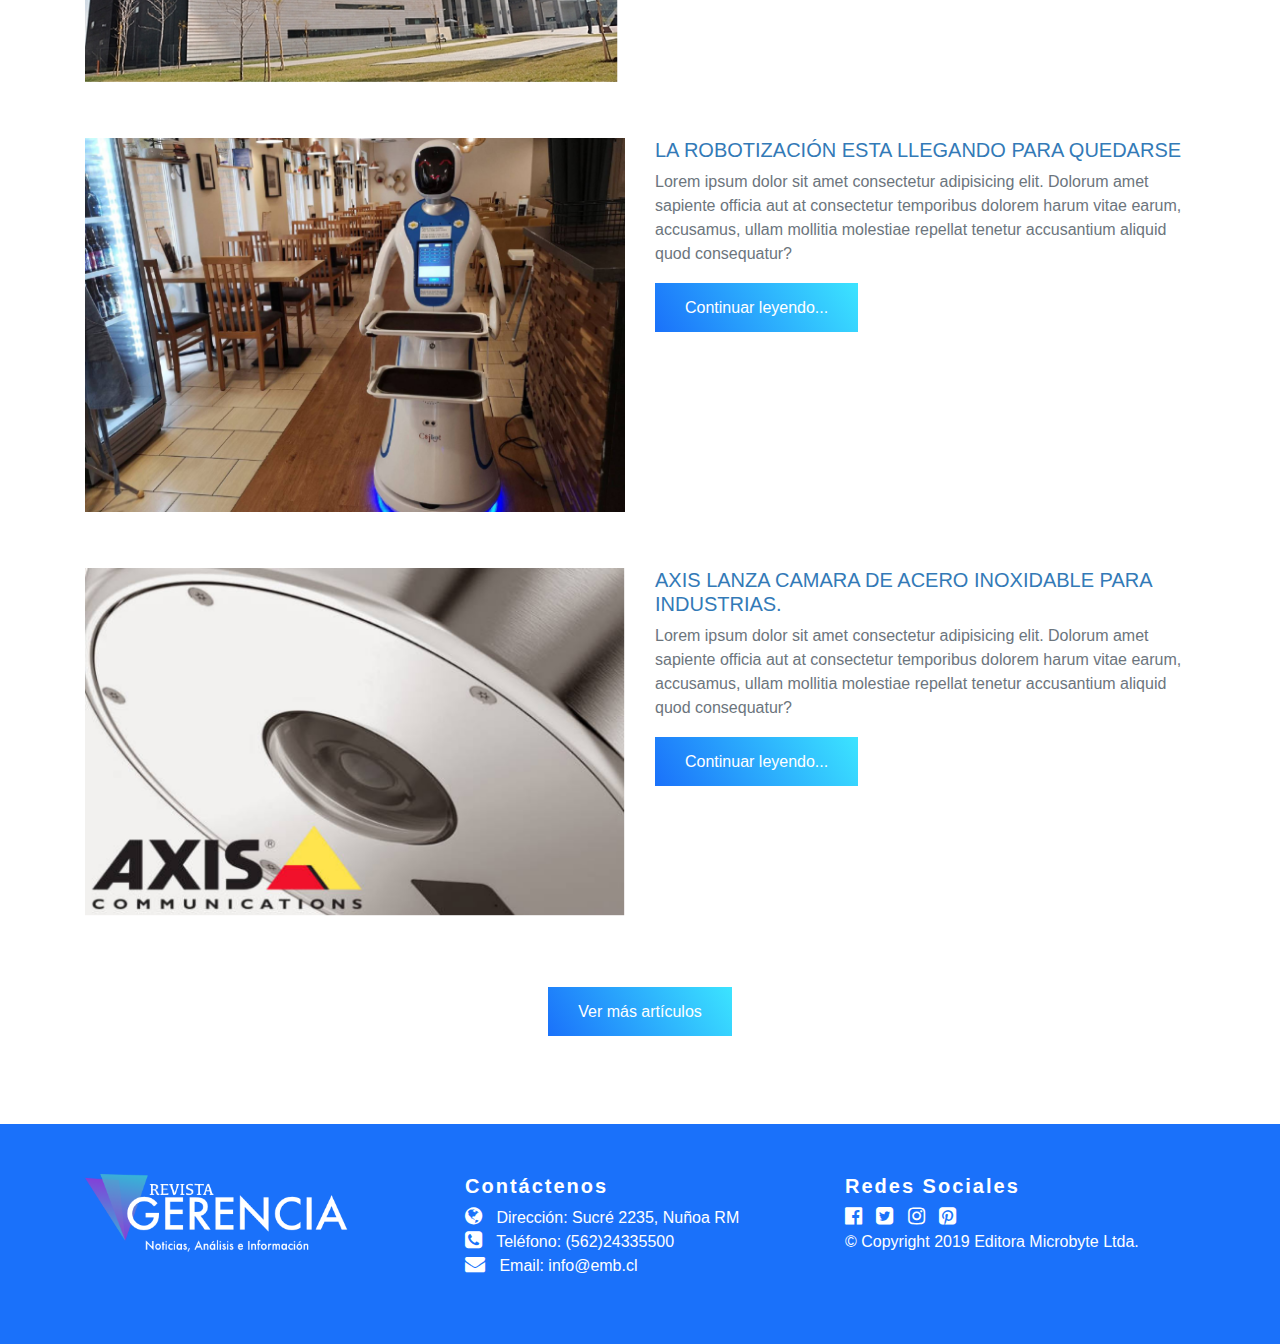
==== commit 68d19188: "trabajo final entregado" ====
--- a/index.html
+++ b/index.html
@@ -85,11 +85,9 @@
                         <h4>Los mejores celulares para trabajar del 2019</h4>
                         <p>Herramientas escenciales que te ayudaran a ser mas productivo</p>
                         <div class="video-principal">
-                            <video src="video/gama-media.mp4" controls></video>
-
-                        </div>
-                    </div>
-
+                            <video src="video/mejores-celulares.mp4" controls></video>
+                        </div>
+                    </div>
                     <div class="col-md-4">
                         <div class="video1">
                             <h4>Apps que te ayudaran en tu productividad</h4>
@@ -182,13 +180,11 @@
                     <div class="row">
                         <div class="col-md-6">
                             <figure>
-                                <img src="img/duoc.png" alt="duoc uc" class="img-fluid">
-                            </figure>
-                        </div>
-                        <div class="col-md-6">
-                            <h3 class="titulo-post"><a href="#">ST ACOMPAÑA EL CAMINO HACIA LA NUBE DE DUOC UC EN
-                                    INTERESANTE PROYECTO
-                                    EDUCACIONAL</a></h3>
+                                <img src="img/robot.png" alt="duoc uc" class="img-fluid">
+                            </figure>
+                        </div>
+                        <div class="col-md-6">
+                            <h3 class="titulo-post"><a href="#">LA ROBOTIZACIÓN ESTA LLEGANDO PARA QUEDARSE</a></h3>
                             <p>Lorem ipsum dolor sit amet consectetur adipisicing elit. Dolorum amet sapiente officia
                                 aut at consectetur temporibus dolorem harum vitae earum, accusamus,
                                 ullam mollitia molestiae repellat tenetur accusantium aliquid quod consequatur?</p>
--- a/css/style.css
+++ b/css/style.css
@@ -235,6 +235,9 @@
             justify-content: flex-end;
     list-style: none; }
     .top-head-menu .top-head-menu li {
-      padding: 5px 10px; } }
+      padding: 5px 10px; }
+
+  .revista {
+    display: none; } }
 
 /*# sourceMappingURL=style.css.map */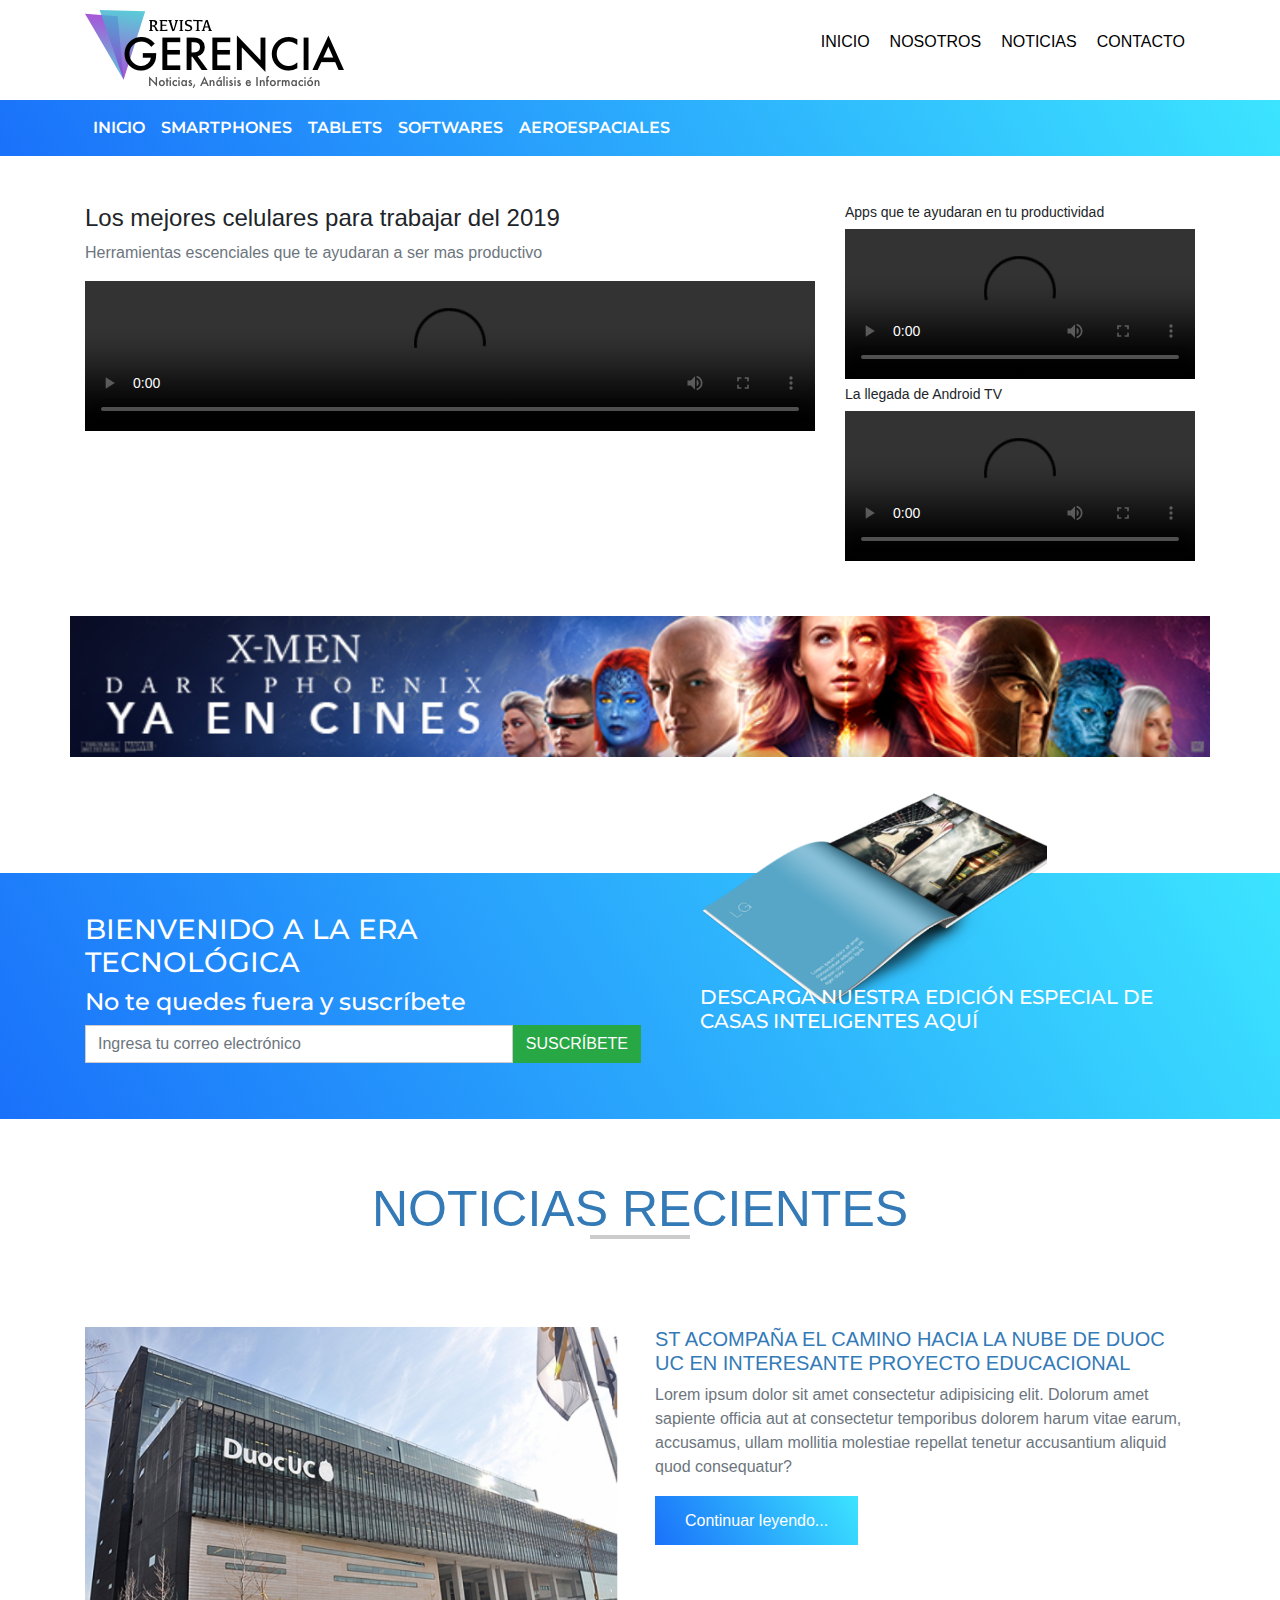
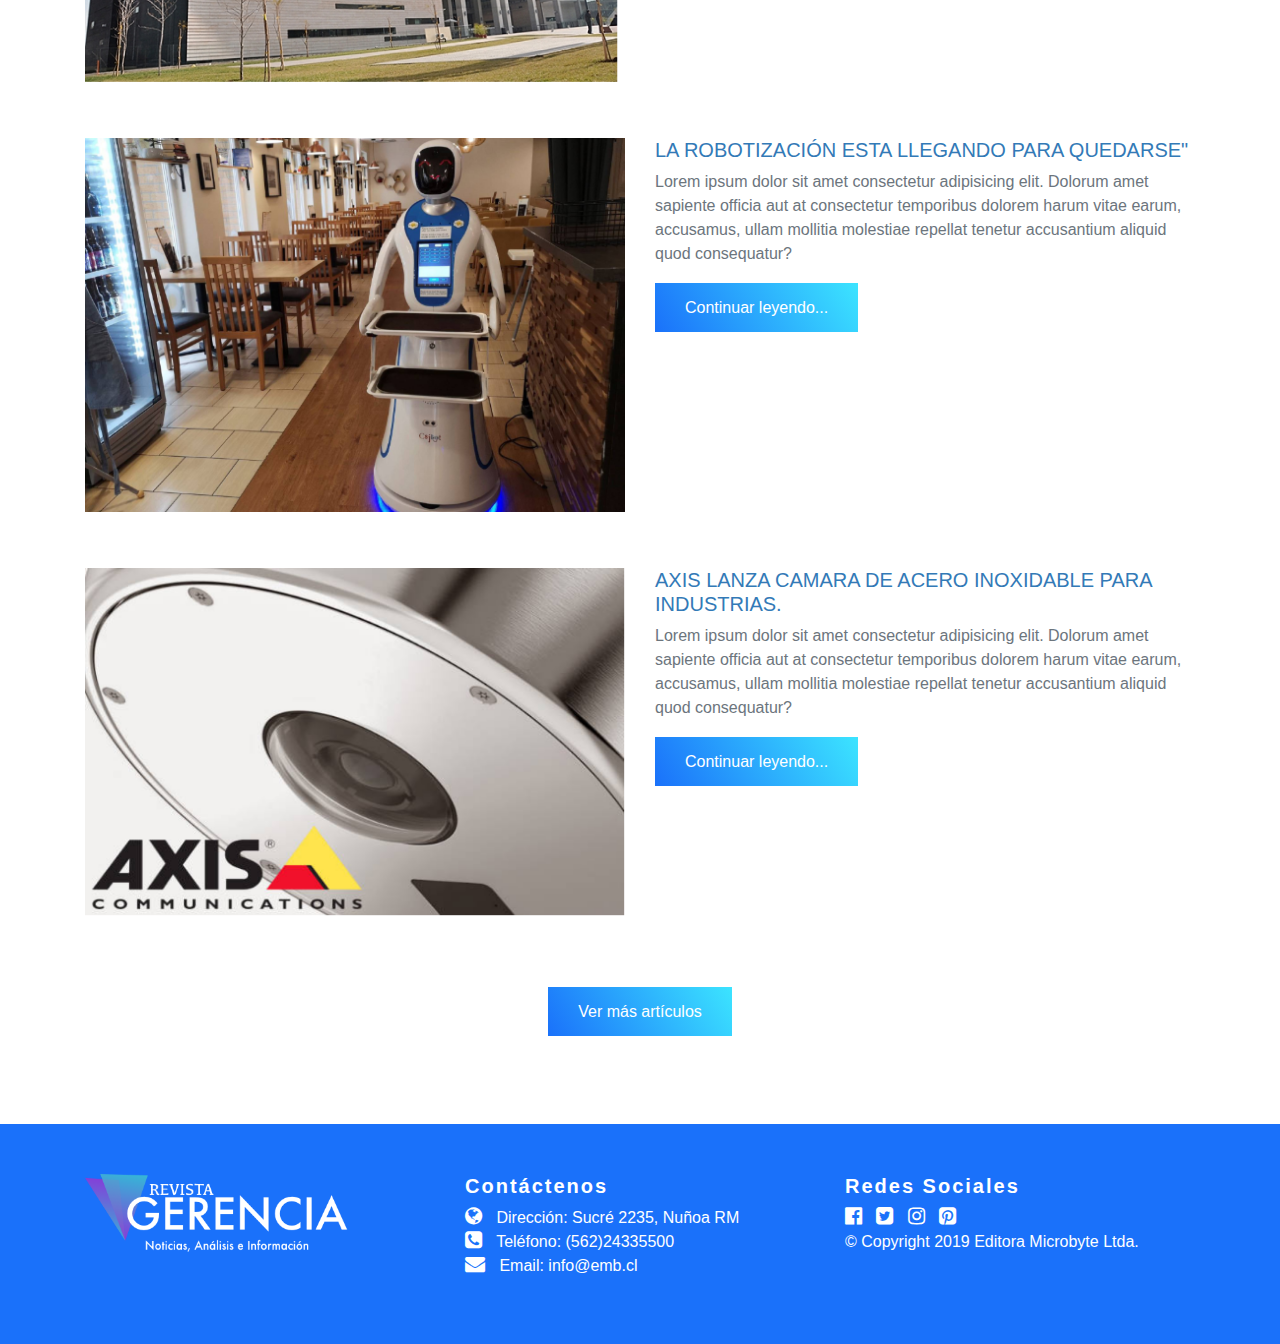
==== commit 6d6e5099: "trabajo terminado final" ====
--- a/index.html
+++ b/index.html
@@ -184,7 +184,7 @@
                             </figure>
                         </div>
                         <div class="col-md-6">
-                            <h3 class="titulo-post"><a href="#">LA ROBOTIZACIÓN ESTA LLEGANDO PARA QUEDARSE</a></h3>
+                            <h3 class="titulo-post"><a href="#">LA ROBOTIZACIÓN ESTA LLEGANDO PARA QUEDARSE"</a></h3>
                             <p>Lorem ipsum dolor sit amet consectetur adipisicing elit. Dolorum amet sapiente officia
                                 aut at consectetur temporibus dolorem harum vitae earum, accusamus,
                                 ullam mollitia molestiae repellat tenetur accusantium aliquid quod consequatur?</p>
